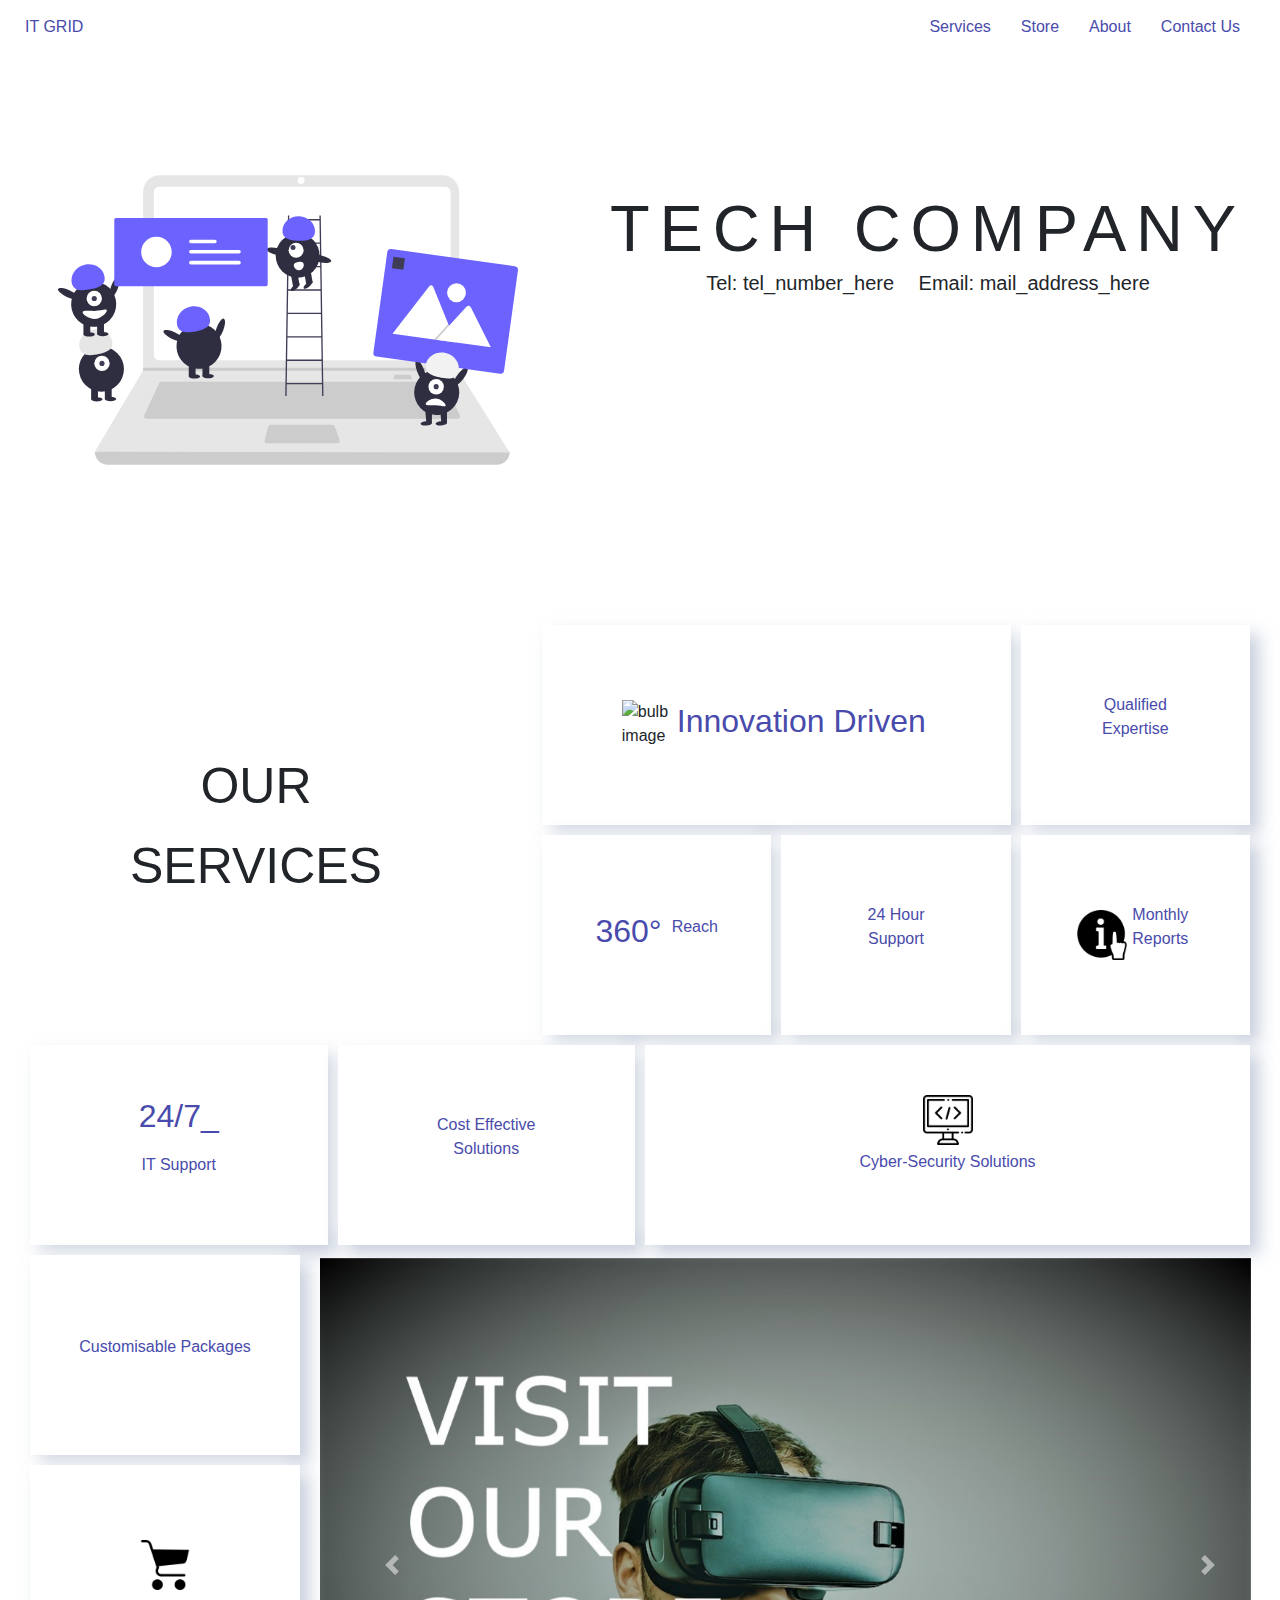
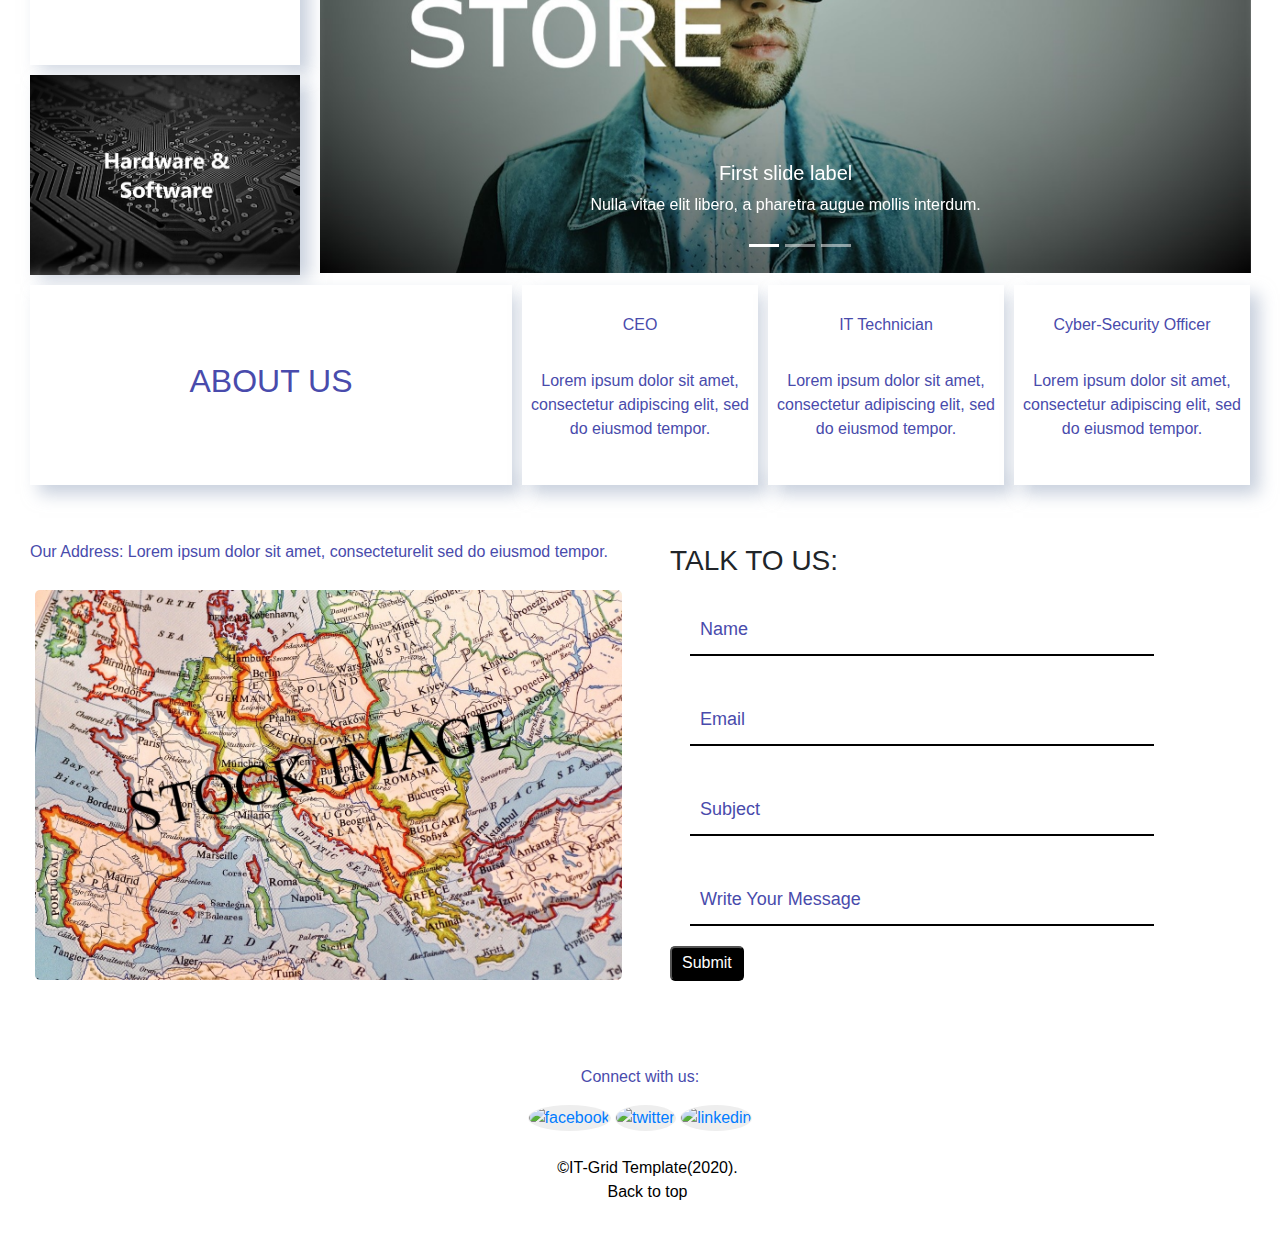
==== neumorphic/neumorphic.html @ 5f4c90e7 "initial" ====
<!DOCTYPE html>
<html lang="zxx">
<head>
    <!-- META TAGS -->
    <meta charset="utf-8">
    <meta name="viewport" content="width=device-width, initial-scale=1">

    <!-- BOOTSTRAP -->
    <link rel="stylesheet" href="../bootstrap/css/bootstrap.css">

    <title>IT Grid / Neumorphic</title>

    <!-- FAVICON -->
    <link rel="icon" href="../img/info.png" sizes="16x16" type="image/png">

    <!-- CSS FILE LINK -->
    <link href="css/style.css" rel="stylesheet">
</head>

<!-- PREVENT COPY & PASTE -->
<script src="http://ajax.googleapis.com/ajax/libs/jquery/1.10.2/jquery.min.js"></script>
<script>
document.onkeydown = function(e) {
        if (e.ctrlKey &&
            (e.keyCode === 67 ||
             e.keyCode === 86 ||
             e.keyCode === 85 ||
             e.keyCode === 117)) {
            return false;
        } else {
            return true;
        }
};
$(document).keypress("u",function(e) {
  if(e.ctrlKey) {
  return false;
  }
  else {
  return true;
  } });
$(document).ready(function () {
    // Disable cut copy paste
    $('body').bind('cut copy paste', function (e) {
        e.preventDefault();
    });
    // Disable mouse right click
    $("body").on("contextmenu",function(e){
        return false;
    });
});
</script>

<body>
    <!-- NAVBAR-->
    <nav>
        <!-- LOGO -->
        <div class="logo"><h6>IT GRID</h6></div>
        <!-- NAVBAR -->
        <div>
            <ul>
                <li><a href="#section2">Services</a></li>
                <li class="hide"><a href="#section3">Store</a></li>
                <li class="hide"><a href="#section4">About</a></li>
                <li><a href="#section5">Contact Us</a></li>
            </ul>
        </div>
    </nav>



    <!-- SECTION ONE -->
    <div class="firstContainer">

        <!-- LEFT SECTION -->
        <div class="firstLeft">
            <img src="../img/head.svg" alt="intro">
        </div>

        <!-- RIGHT SECTION -->
        <div class="firstRight">
            <h1>TECH COMPANY</h1>
            <p>Tel: tel_number_here</p>
            <p>Email: mail_address_here</p>
        </div>
    </div>



    <!-- SECTION TWO --><!-- Layer One -->
    <div id="section2" class="secondContainer">

        <!-- LEFT SECTION -->
        <div class="secondLeft">
            <h1>OUR<br>SERVICES</h1>
        </div>

        <!-- RIGHT SECTION -->
        <div class="secondRight">

            <!-- GRID LAYOUT -->

            <div class="grid">
                <img src="../img/illuminate.png" alt="bulb image">
                <h2>Innovation Driven</h2>
                <!-- On Hover -->
                <div class="show">
                    <p>Lorem ipsum dolor sit amet, consectetur adipiscing elit, sed do eiusmod tempor. Excepteur sint occaecat proident.</p>
                </div>
            </div>

            <div class="grid">
                <!-- <h2></h2> -->
                <p>Qualified<br>Expertise</p>
            </div>

            <div class="grid">
                <h2>360&deg;</h2>
                <p>Reach</p>
                <!-- Display On Hover -->
                <div class="show">
                    <p>Lorem ipsum dolor sit amet, consectetur adipiscing elit, sed do eiusmod tempor.</p>
                </div>
            </div>

            <div class="grid">
                <!-- <h2></h2> -->
                <p>24 Hour<br>Support</p>
            </div>

            <div class="grid">
                <img src="../img/info.png" alt="info icon">
                <p>Monthly<br>Reports</p>
            </div>

        </div>
    </div>

    <!-- Layer Two -->
    <div class="secondContainer">

        <!-- GRID LAYOUT -->

        <div class="lowerGrid">
            <div class="grid">
                <h2>24/7_</h2>
                <p> IT Support</p>
                <!-- Display On Hover -->
                <div class="show">
                    <p>Lorem ipsum dolor sit amet, consectetur adipiscing elit, sed do eiusmod tempor.</p>
                </div>
            </div>

            <div class="grid">
                <!-- <h2></h2> -->
                <p>Cost Effective<br>Solutions</p>
                <!-- Display On Hover -->
                <div class="show">
                    <p>Lorem ipsum dolor sit amet, consectetur adipiscing elit, sed do eiusmod tempor.</p>
                </div>
            </div>

            <div class="grid">
                <img src="../img/coding.png" alt="desktop icon">
                <p>Cyber-Security Solutions</p>
                <!-- Display On Hover -->
                <div class="show">
                    <p>Lorem ipsum dolor sit amet, consectetur adipiscing elit, sed do eiusmod tempor. Excepteur sint occaecat proident.</p>
                </div>
            </div>

        </div>
    </div>



    <!-- SECTION THREE -->
    <div id="section3" class="thirdContainer">

        <!-- GRID LAYOUT -->

        <!-- LEFT SECTION -->
        <div class="thirdLeft">

            <div class="grid">
                <!-- <h2></h2> -->
                <p>Customisable Packages</p>
                <!-- Display On Hover -->
                <div class="showTwo">
                    <p>Lorem ipsum dolor sit amet, consectetur adipiscing elit, sed do eiusmod tempor.</p>
                </div>
            </div>

            <div class="grid">
                <img src="../img/shopping.png" alt="cart icon">
                <div class="showTwo">
                    <p>Weekly Discounts</p>
                </div>
            </div>

            <div class="storePic">
                <!-- <h2></h2> -->
                <!-- Display On Hover -->
                <div class="showTwo">
                    <p>Lorem ipsum dolor sit amet, consectetur adipiscing elit, sed do eiusmod tempor. Excepteur sint occaecat proident.</p>
                </div>
            </div>
        </div>

        <!-- RIGHT SECTION -->
        <div class="thirdRight">

            <!-- IMAGE-CAROUSEL -->
            <div id="carouselExampleCaptions" class="carousel slide" data-ride="carousel">
                <ol class="carousel-indicators">
                  <li data-target="#carouselExampleCaptions" data-slide-to="0" class="active"></li>
                  <li data-target="#carouselExampleCaptions" data-slide-to="1"></li>
                  <li data-target="#carouselExampleCaptions" data-slide-to="2"></li>
                </ol>

                <div class="carousel-inner">
                  <div class="carousel-item active">
                    <img src="../img/vr.jpg" class="d-block w-100" alt="vr_image">
                    <div class="carousel-caption d-none d-md-block">
                      <h5>First slide label</h5>
                      <p>Nulla vitae elit libero, a pharetra augue mollis interdum.</p>
                    </div>
                  </div>

                  <div class="carousel-item">
                    <img src="../img/vr.jpg" class="d-block w-100" alt="vr_image">
                    <div class="carousel-caption d-none d-md-block">
                      <h5>Second slide label</h5>
                      <p>Lorem ipsum dolor sit amet, consectetur adipiscing elit.</p>
                    </div>
                  </div>

                  <div class="carousel-item">
                    <img src="../img/vr.jpg" class="d-block w-100" alt="vr_image">
                    <div class="carousel-caption d-none d-md-block">
                      <h5>Third slide label</h5>
                      <p>Praesent commodo cursus magna, vel scelerisque nisl consectetur.</p>
                    </div>
                  </div>
                </div>

                <a class="carousel-control-prev" href="#carouselExampleCaptions" role="button" data-slide="prev">
                  <span class="carousel-control-prev-icon" aria-hidden="true"></span>
                  <span class="sr-only">Previous</span>
                </a>
                <a class="carousel-control-next" href="#carouselExampleCaptions" role="button" data-slide="next">
                  <span class="carousel-control-next-icon" aria-hidden="true"></span>
                  <span class="sr-only">Next</span>
                </a>
              </div>

        </div>
    </div>



    <!-- SECTION FOUR -->
    <div id="section4" class="fourthContainer">

        <!-- GRID LAYOUT -->

        <div class="aboutUs">

            <div class="grid">
                <h2>ABOUT US</h2>
                <!-- Display on hover -->
                <div class="showThree">
                    <p>Lorem ipsum dolor sit amet, consectetur adipiscing elit, sed do eiusmod tempor.</p>
                </div>
            </div>

            <div class="grid">
                <p>CEO</p>
                <p>Lorem ipsum dolor sit amet, consectetur adipiscing elit, sed do eiusmod tempor.</p>
                <!-- Display on hover -->
                <div class="showThree">
                    <img src="../img/user.png" alt="user icon">
                </div>
            </div>

            <div class="grid">
                <p>IT Technician</p>
                <p>Lorem ipsum dolor sit amet, consectetur adipiscing elit, sed do eiusmod tempor.</p>
                <!-- Display on hover -->
                <div class="showThree">
                    <img src="../img/user.png" alt="user icon">
                </div>
            </div>

            <div class="grid">
                <p>Cyber-Security Officer</p>
                <p>Lorem ipsum dolor sit amet, consectetur adipiscing elit, sed do eiusmod tempor.</p>
                <!-- Display on hover -->
                <div class="showThree">
                    <img src="../img/user.png" alt="user icon">
                </div>
            </div>

        </div>
    </div>


    <!-- SECTION FIVE -->
    <div id="section5" class="fifthContainer">

        <!-- LEFT SECTION -->
        <div class="fifthLeft">
            <p>Our Address: Lorem ipsum dolor sit amet, consecteturelit sed do eiusmod tempor.</p>
            <img src="../img/map.jpg" alt="map image">
        </div>

        <!-- RIGHT SECTION -->
        <div class="fifthRight">
            <h3>TALK TO US:</h3>

            <!-- CONTACT FORM -->
			<form>
                <input type = "text" name ="name" placeholder=" Name" required>
                <input type = "email" name ="email" placeholder=" Email" required>
                <input type = "text" name ="subject" placeholder=" Subject" required>
                <input type = "text" name ="message" size="40" placeholder=" Write Your Message" required>
                <br><button type='submit' name="submit">Submit</button>
			</form>
        </div>
    </div>



    <!-- FOORTER -->
    <div class="footer">

        <div class="smediaFooter">
            <!-- ADDD SOCIAL MEDIA LNKS -->
            <p>Connect with us:</p>
            <a href="#"><img src="../img/facebook.png" alt="facebook"></a>
            <a href="#"><img src="../img/twitter.png" alt="twitter"></a>
            <a href="#"><img src="../img/linkedin.png" alt="linkedin"></a>
        </div>

        <div class="webName">
            <!--WEBSITE NAME -->
            <a href="http://webcitizen.epizy.com/"> &copy;IT-Grid Template(2020).<br></a>
            <a href="#">Back to top</a>
        </div>
    </div>



<!-- BOOTSTRAP JS -->
<script src="../bootstrap/js/jquery.min.js"></script>
<script src="../bootstrap/js/bootstrap.min.js"></script>

</body>
</html>
---- neumorphic/css/style.css ----
/*
App Name: IT Grid Template
Author: Emmanuel A.O.
Version: 1.0
Design and Developed by: Emmanuel A.O
*/
/*
======================================
[ CSS TABLE CONTENT ]
======================================

 1. General
 --------------HTML
 --------------Body

 2. ScrollBar
 --------------webkit Scrollbar

 3. Navbar
 --------------Navbar

 4. Section One
 --------------firstContainer
 --------------left Section
 --------------Right Section

 5. Section Two
 --------------secondContainer
 --------------Layer One:
 ------------------------left Section
 ------------------------Right Section
 --------------Layer Two:
 ------------------------Lower Grid

 6. Section Three
 --------------thirdContainer
 --------------left Section
 --------------Right Section

 7. Section Four
 --------------fourthContainer
 --------------aboutUs

 8. Section Five
 --------------fifthContainer
 --------------left Section
 --------------Right Section
 --------------Placeholder
 --------------Button
 --------------Show

 9. Footer
 --------------Footer
 --------------Smedia footer
 --------------webName

 9. Phone Format:

 10. Tablet Format:

======================================
[ END CSS TABLE CONTENT ]
======================================
*/
/*GENERAL*/
html {
  scroll-behavior: smooth;
}

body {
  margin: 0;
  padding: 0;
  -webkit-box-sizing: border-box;
          box-sizing: border-box;
  font-family: Helvetica, sans-serif;
}

/* SCROLLBAR*/
::-webkit-scrollbar {
  width: 5px;
}

/* Track */
::-webkit-scrollbar-track {
  -webkit-box-shadow: inset 0 0 5px #fff;
          box-shadow: inset 0 0 5px #fff;
  border-radius: 10px;
}

/* Handle */
::-webkit-scrollbar-thumb {
  background: darkgray;
  border-radius: 10px;
}

/*NAVBAR*/
nav {
  display: -webkit-box;
  display: -ms-flexbox;
  display: flex;
  -webkit-box-align: center;
      -ms-flex-align: center;
          align-items: center;
  -webkit-box-orient: horizontal;
  -webkit-box-direction: normal;
      -ms-flex-direction: row;
          flex-direction: row;
  -webkit-box-pack: justify;
      -ms-flex-pack: justify;
          justify-content: space-between;
  background-color: #fff;
  padding: 0 25px 0 25px;
}

h6 {
  color: #494bac;
  margin-bottom: 1rem;
}

nav ul {
  display: -webkit-box;
  display: -ms-flexbox;
  display: flex;
  list-style-type: none;
}

nav li {
  padding: 15px;
}

nav a {
  color: #494bac;
  -webkit-transition: all 0.3s ease-in;
  transition: all 0.3s ease-in;
}

nav a:hover {
  color: #494bac;
  border: none;
  border-bottom: 3px solid #fff;
  text-decoration: none;
}

/*SECTION ONE*/
.firstContainer {
  display: -webkit-box;
  display: -ms-flexbox;
  display: flex;
  -webkit-box-align: center;
      -ms-flex-align: center;
          align-items: center;
  -webkit-box-orient: horizontal;
  -webkit-box-direction: normal;
      -ms-flex-direction: row;
          flex-direction: row;
  -webkit-box-pack: center;
      -ms-flex-pack: center;
          justify-content: center;
  background-color: #fff;
}

/*Left Section*/
.firstLeft {
  width: 45%;
  height: 550px;
  text-align: center;
}

.firstLeft img {
  background-size: cover;
  width: 80%;
  height: 500px;
}

/*Right Section*/
.firstRight {
  text-align: center;
  width: 55%;
  height: 550px;
}

.firstRight h1 {
  padding-top: 120px;
  font-size: 65px;
  margin: 0;
  /* The typing effect */
  overflow: hidden;
  white-space: nowrap;
  margin: 0 auto;
  letter-spacing: .15em;
  -webkit-animation: typing 3.5s steps(30, end);
          animation: typing 3.5s steps(30, end);
}

/* The typing effect */
@-webkit-keyframes typing {
  from {
    width: 0;
  }
  to {
    width: 100%;
  }
}
@keyframes typing {
  from {
    width: 0;
  }
  to {
    width: 100%;
  }
}

.firstRight p {
  display: inline-block;
  padding: 0 10px 0 10px;
  font-size: 20px;
}

/*SECTION TWO: Layer One*/
.secondContainer {
  display: -webkit-box;
  display: -ms-flexbox;
  display: flex;
  -webkit-box-align: center;
      -ms-flex-align: center;
          align-items: center;
  -webkit-box-orient: horizontal;
  -webkit-box-direction: normal;
      -ms-flex-direction: row;
          flex-direction: row;
  -webkit-box-pack: center;
      -ms-flex-pack: center;
          justify-content: center;
  background-color: #fff;
}

/*Left Section*/
.secondLeft {
  width: 40%;
  display: -webkit-box;
  display: -ms-flexbox;
  display: flex;
  -webkit-box-align: center;
      -ms-flex-align: center;
          align-items: center;
  -webkit-box-orient: vertical;
  -webkit-box-direction: normal;
      -ms-flex-direction: column;
          flex-direction: column;
  -webkit-box-pack: center;
      -ms-flex-pack: center;
          justify-content: center;
}

.secondLeft h1 {
  padding: 20px;
  font-size: 50px;
  line-height: 1.6;
  text-align: center;
}

/*Right Section*/
.secondRight {
  width: 60%;
  display: -ms-grid;
  display: grid;
  -ms-grid-columns: (1fr)[3];
      grid-template-columns: repeat(3, 1fr);
  padding: 5px 30px 5px 30px;
  grid-gap: 10px;
}

.secondRight > div {
  overflow: hidden;
  height: 200px;
  -webkit-box-shadow: 9px 9px 16px rgba(163, 177, 198, 0.6), -9px -9px 16px rgba(255, 255, 255, 0.5);
          box-shadow: 9px 9px 16px rgba(163, 177, 198, 0.6), -9px -9px 16px rgba(255, 255, 255, 0.5);
  background-color: #fff;
  display: -webkit-box;
  display: -ms-flexbox;
  display: flex;
  -webkit-box-align: center;
      -ms-flex-align: center;
          align-items: center;
  -webkit-box-pack: center;
      -ms-flex-pack: center;
          justify-content: center;
  -webkit-transition: all 0.3s ease-in;
  transition: all 0.3s ease-in;
}

.secondRight > div p, .secondRight > div h2 {
  color: #494bac;
  text-align: center;
  padding: 5px;
}

.secondRight > div p:hover, .secondRight > div h2:hover {
  z-index: 0;
}

.secondRight img {
  height: 50px;
  width: 50px;
}

.secondRight > div:hover {
  -webkit-transform: scale(0.98);
          transform: scale(0.98);
}

.secondRight > div:nth-of-type(1) {
  -ms-grid-column: 1;
  -ms-grid-column-span: 2;
  grid-column: 1 / 3;
}

/*SECTION TWO: Layer Two*/
.lowerGrid {
  width: 100%;
  display: -ms-grid;
  display: grid;
  -ms-grid-columns: (1fr)[4];
      grid-template-columns: repeat(4, 1fr);
  padding: 5px 30px 5px 30px;
  grid-gap: 10px;
}

.lowerGrid > div {
  overflow: hidden;
  height: 200px;
  -webkit-box-shadow: 9px 9px 16px rgba(163, 177, 198, 0.6), -9px -9px 16px rgba(255, 255, 255, 0.5);
          box-shadow: 9px 9px 16px rgba(163, 177, 198, 0.6), -9px -9px 16px rgba(255, 255, 255, 0.5);
  background-color: #fff;
  font-family: 'Roboto', sans-serif;
  display: -webkit-box;
  display: -ms-flexbox;
  display: flex;
  -webkit-box-align: center;
      -ms-flex-align: center;
          align-items: center;
  -webkit-box-orient: vertical;
  -webkit-box-direction: normal;
      -ms-flex-direction: column;
          flex-direction: column;
  -webkit-box-pack: center;
      -ms-flex-pack: center;
          justify-content: center;
  -webkit-transition: all 0.3s ease-in;
  transition: all 0.3s ease-in;
}

.lowerGrid > div p, .lowerGrid > div h2 {
  color: #494bac;
  text-align: center;
  padding: 5px;
}

.lowerGrid > div p:hover, .lowerGrid > div h2:hover {
  z-index: 0;
}

.lowerGrid img {
  height: 50px;
  width: 50px;
  overflow: hidden;
}

.lowerGrid > div:hover {
  -webkit-transform: scale(0.98);
          transform: scale(0.98);
}

.lowerGrid > div:nth-of-type(3) {
  -ms-grid-column: 3;
  -ms-grid-column-span: 2;
  grid-column: 3 / 5;
}

/*SECTION THREE*/
.thirdContainer {
  display: -webkit-box;
  display: -ms-flexbox;
  display: flex;
  -webkit-box-align: center;
      -ms-flex-align: center;
          align-items: center;
  -webkit-box-orient: horizontal;
  -webkit-box-direction: normal;
      -ms-flex-direction: row;
          flex-direction: row;
  -webkit-box-pack: center;
      -ms-flex-pack: center;
          justify-content: center;
  background-color: #fff;
}

/*Left Section*/
.thirdLeft {
  width: 25%;
  display: -ms-grid;
  display: grid;
  -ms-grid-columns: (1fr)[1];
      grid-template-columns: repeat(1, 1fr);
  padding: 5px 20px 5px 30px;
  grid-gap: 10px;
}

.thirdLeft > div {
  overflow: hidden;
  height: 200px;
  -webkit-box-shadow: 9px 9px 16px rgba(163, 177, 198, 0.6), -9px -9px 16px rgba(255, 255, 255, 0.5);
          box-shadow: 9px 9px 16px rgba(163, 177, 198, 0.6), -9px -9px 16px rgba(255, 255, 255, 0.5);
  background-color: #fff;
  font-family: 'Roboto', sans-serif;
  display: -webkit-box;
  display: -ms-flexbox;
  display: flex;
  -webkit-box-align: center;
      -ms-flex-align: center;
          align-items: center;
  -webkit-box-orient: vertical;
  -webkit-box-direction: normal;
      -ms-flex-direction: column;
          flex-direction: column;
  -webkit-box-pack: center;
      -ms-flex-pack: center;
          justify-content: center;
  -webkit-transition: all 0.3s ease-in;
  transition: all 0.3s ease-in;
}

.thirdLeft > div p, .thirdLeft > div h2 {
  color: #494bac;
  text-align: center;
  padding: 5px;
}

.thirdLeft > div p:hover, .thirdLeft > div h2:hover {
  z-index: 0;
}

.thirdLeft img {
  height: 50px;
  width: 50px;
  overflow: hidden;
}

.storePic {
  background: url("../../img/board.jpg") no-repeat center center;
  background-size: cover;
}

.thirdLeft > div:hover {
  -webkit-transform: scale(0.98);
          transform: scale(0.98);
}

/*Right Section*/
.thirdRight {
  width: 75%;
}

.thirdRight .carousel-item {
  width: 97%;
  height: 615px;
}

.thirdRight img.d-block w-100 {
  width: 97%;
}

/*SECTION FOUR*/
.fourthContainer {
  display: -webkit-box;
  display: -ms-flexbox;
  display: flex;
  -webkit-box-align: center;
      -ms-flex-align: center;
          align-items: center;
  -webkit-box-orient: horizontal;
  -webkit-box-direction: normal;
      -ms-flex-direction: row;
          flex-direction: row;
  -webkit-box-pack: center;
      -ms-flex-pack: center;
          justify-content: center;
  background-color: #fff;
}

.aboutUs {
  width: 100%;
  display: -ms-grid;
  display: grid;
  -ms-grid-columns: (1fr)[5];
      grid-template-columns: repeat(5, 1fr);
  padding: 5px 30px 5px 30px;
  grid-gap: 10px;
}

.aboutUs > div {
  overflow: hidden;
  height: 200px;
  -webkit-box-shadow: 9px 9px 16px rgba(163, 177, 198, 0.6), -9px -9px 16px rgba(255, 255, 255, 0.5);
          box-shadow: 9px 9px 16px rgba(163, 177, 198, 0.6), -9px -9px 16px rgba(255, 255, 255, 0.5);
  background-color: #fff;
  display: -webkit-box;
  display: -ms-flexbox;
  display: flex;
  -webkit-box-align: center;
      -ms-flex-align: center;
          align-items: center;
  -webkit-box-orient: vertical;
  -webkit-box-direction: normal;
      -ms-flex-direction: column;
          flex-direction: column;
  -webkit-box-pack: center;
      -ms-flex-pack: center;
          justify-content: center;
  -webkit-transition: all 0.3s ease-in;
  transition: all 0.3s ease-in;
}

.aboutUs > div p, .aboutUs > div h2 {
  color: #494bac;
  text-align: center;
  padding: 8px;
}

.aboutUs > div p:hover, .aboutUs > div h2:hover {
  z-index: 0;
}

.aboutUs img {
  height: 160px;
  width: 160px;
  border-radius: 50%;
}

.aboutUs > div:hover {
  -webkit-transform: scale(0.98);
          transform: scale(0.98);
}

.aboutUs > div:nth-of-type(1) {
  -ms-grid-column: 1;
  -ms-grid-column-span: 2;
  grid-column: 1 / 3;
}

/*SECTION FIVE*/
.fifthContainer {
  display: -webkit-box;
  display: -ms-flexbox;
  display: flex;
  -webkit-box-align: center;
      -ms-flex-align: center;
          align-items: center;
  -webkit-box-orient: horizontal;
  -webkit-box-direction: normal;
      -ms-flex-direction: row;
          flex-direction: row;
  -webkit-box-pack: center;
      -ms-flex-pack: center;
          justify-content: center;
  background-color: #fff;
}

/*Left Section*/
.fifthLeft {
  width: 50%;
  display: -ms-grid;
  display: grid;
  -ms-grid-columns: (1fr)[1];
      grid-template-columns: repeat(1, 1fr);
  padding: 50px 30px;
  grid-gap: 5px;
  color: #494bac;
}

.fifthLeft img {
  height: 400px;
  padding: 5px;
  border-radius: 10px;
}

/*Right Section*/
.fifthRight {
  width: 50%;
  padding: 50px 30px;
}

/*placeholder text*/
::-webkit-input-placeholder {
  color: #494bac;
  font-size: 18px;
}
:-ms-input-placeholder {
  color: #494bac;
  font-size: 18px;
}
::-ms-input-placeholder {
  color: #494bac;
  font-size: 18px;
}
::placeholder {
  color: #494bac;
  font-size: 18px;
}

::-ms-input-placeholder {
  color: #494bac;
  font-size: 18px;
}

/*form input*/
input {
  width: 80%;
  height: 50px;
  margin: 20px;
  padding: 5px;
  font-size: 18px;
  border: none;
  background: none;
  border-bottom: 2px solid black;
}

/*form button*/
button {
  height: 35px;
  padding: 10px;
  border-radius: 5px;
  color: white;
  line-height: 0;
  background-color: black;
  -webkit-transition: 0.5s;
  transition: 0.5s;
}

/*button hover*/
button:hover {
  background-color: #fff;
  color: black;
}

/*DISPLAY CONTENT ON HOVER*/
.show {
  height: 200px;
  width: auto;
  z-index: 0;
  opacity: 0;
  overflow: hidden;
  position: absolute;
  background-color: #fff;
  -webkit-transition: all 0.3s ease-in;
  transition: all 0.3s ease-in;
  display: -webkit-box;
  display: -ms-flexbox;
  display: flex;
  -webkit-box-orient: vertical;
  -webkit-box-direction: normal;
      -ms-flex-direction: column;
          flex-direction: column;
  -webkit-box-align: center;
      -ms-flex-align: center;
          align-items: center;
  -webkit-box-pack: center;
      -ms-flex-pack: center;
          justify-content: center;
  text-align: center;
}

.show:hover {
  z-index: 1;
  opacity: 0.9;
  display: block;
  overflow: hidden;
  text-align: center;
  display: -webkit-box;
  display: -ms-flexbox;
  display: flex;
  -webkit-box-align: center;
      -ms-flex-align: center;
          align-items: center;
  -webkit-box-orient: vertical;
  -webkit-box-direction: normal;
      -ms-flex-direction: column;
          flex-direction: column;
  -webkit-box-pack: center;
      -ms-flex-pack: center;
          justify-content: center;
}

.showTwo {
  height: 200px;
  width: auto;
  z-index: 0;
  opacity: 0;
  overflow: hidden;
  position: absolute;
  background-color: #fff;
  -webkit-transition: all 0.3s ease-in;
  transition: all 0.3s ease-in;
  display: -webkit-box;
  display: -ms-flexbox;
  display: flex;
  -webkit-box-orient: vertical;
  -webkit-box-direction: normal;
      -ms-flex-direction: column;
          flex-direction: column;
  -webkit-box-align: center;
      -ms-flex-align: center;
          align-items: center;
  -webkit-box-pack: center;
      -ms-flex-pack: center;
          justify-content: center;
  text-align: center;
}

.showTwo:hover {
  z-index: 1;
  opacity: 0.9;
  display: block;
  overflow: hidden;
  text-align: center;
  display: -webkit-box;
  display: -ms-flexbox;
  display: flex;
  -webkit-box-align: center;
      -ms-flex-align: center;
          align-items: center;
  -webkit-box-orient: vertical;
  -webkit-box-direction: normal;
      -ms-flex-direction: column;
          flex-direction: column;
  -webkit-box-pack: center;
      -ms-flex-pack: center;
          justify-content: center;
}

.showThree {
  height: 200px;
  width: auto;
  z-index: 0;
  opacity: 0;
  overflow: hidden;
  position: absolute;
  background-color: #fff;
  -webkit-transition: all 0.3s ease-in;
  transition: all 0.3s ease-in;
  display: -webkit-box;
  display: -ms-flexbox;
  display: flex;
  -webkit-box-orient: vertical;
  -webkit-box-direction: normal;
      -ms-flex-direction: column;
          flex-direction: column;
  -webkit-box-align: center;
      -ms-flex-align: center;
          align-items: center;
  -webkit-box-pack: center;
      -ms-flex-pack: center;
          justify-content: center;
  text-align: center;
}

.showThree:hover {
  z-index: 1;
  opacity: 0.9;
  display: block;
  overflow: hidden;
  text-align: center;
  display: -webkit-box;
  display: -ms-flexbox;
  display: flex;
  -webkit-box-align: center;
      -ms-flex-align: center;
          align-items: center;
  -webkit-box-orient: vertical;
  -webkit-box-direction: normal;
      -ms-flex-direction: column;
          flex-direction: column;
  -webkit-box-pack: center;
      -ms-flex-pack: center;
          justify-content: center;
}

/*FOOTER*/
.footer {
  width: 100%;
  padding: 30px;
  color: #494bac;
  background-color: #fff;
  display: -webkit-box;
  display: -ms-flexbox;
  display: flex;
  -webkit-box-orient: vertical;
  -webkit-box-direction: normal;
      -ms-flex-direction: column;
          flex-direction: column;
  -webkit-box-pack: center;
      -ms-flex-pack: center;
          justify-content: center;
  text-align: center;
}

/*Social Media Icons*/
.smediaFooter img {
  padding: 1px;
  border-radius: 50%;
  background-color: #eee;
}

.smediaFooter img:hover {
  filter: invert(100%);
  transition: 0.5s;
}

/*Website Name*/
.webName {
  padding: 25px 10px 0 25px;
}

.webName a {
  color: black;
}

.webName a:hover {
  color: #494bac;
}

/* =========== Phone format ============= */
@media (max-width: 800px) {
  /*Hides Elements*/
  .hide {
    display: none;
  }
  /*NAVBAR*/
  nav {
    display: -webkit-box;
    display: -ms-flexbox;
    display: flex;
    -webkit-box-align: center;
        -ms-flex-align: center;
            align-items: center;
    -webkit-box-orient: horizontal;
    -webkit-box-direction: normal;
        -ms-flex-direction: row;
            flex-direction: row;
    -webkit-box-pack: justify;
        -ms-flex-pack: justify;
            justify-content: space-between;
    background-color: #fff;
    padding: 0 25px 0 25px;
  }
  h6 {
    color: #494bac;
    margin-bottom: 1rem;
  }
  nav ul {
    display: -webkit-box;
    display: -ms-flexbox;
    display: flex;
    list-style-type: none;
  }
  nav li {
    padding: 15px;
  }
  nav a {
    color: #494bac;
    -webkit-transition: all 0.3s ease-in;
    transition: all 0.3s ease-in;
  }
  nav a:hover {
    color: #494bac;
    border: none;
    border-bottom: 3px solid #fff;
    text-decoration: none;
  }
  /*SECTION ONE*/
  .firstContainer {
    display: -webkit-box;
    display: -ms-flexbox;
    display: flex;
    -webkit-box-align: center;
        -ms-flex-align: center;
            align-items: center;
    -webkit-box-orient: vertical;
    -webkit-box-direction: normal;
        -ms-flex-direction: column;
            flex-direction: column;
    -webkit-box-pack: center;
        -ms-flex-pack: center;
            justify-content: center;
    background-color: #fff;
  }
  /*Left Section*/
  .firstLeft {
    display: none;
    width: 100%;
    height: 200px;
    text-align: center;
  }
  .firstLeft img {
    background-size: cover;
    width: 80%;
    height: 200px;
  }
  .firstRight {
    width: 100%;
    height: 200px;
    text-align: center;
  }
  .firstRight h1 {
    padding-top: 40px;
    font-size: 30px;
    margin: 0;
    /* The typing effect */
    overflow: hidden;
    white-space: nowrap;
    margin: 0 auto;
    letter-spacing: .15em;
    -webkit-animation: typing 3.5s steps(30, end);
            animation: typing 3.5s steps(30, end);
  }
  /* The typing effect */
  @-webkit-keyframes typing {
    from {
      width: 0;
    }
    to {
      width: 100%;
    }
  }
  @keyframes typing {
    from {
      width: 0;
    }
    to {
      width: 100%;
    }
  }
  /*Right Section*/
  .firstRight p {
    display: -webkit-box;
    display: -ms-flexbox;
    display: flex;
    text-align: center;
    -webkit-box-align: center;
        -ms-flex-align: center;
            align-items: center;
    -webkit-box-orient: vertical;
    -webkit-box-direction: normal;
        -ms-flex-direction: column;
            flex-direction: column;
    -webkit-box-pack: center;
        -ms-flex-pack: center;
            justify-content: center;
    padding: 1px 10px 0 10px;
    margin: 0 auto;
    font-size: 15px;
  }
  /*SECTION TWO: Layer One*/
  .secondContainer {
    display: -webkit-box;
    display: -ms-flexbox;
    display: flex;
    -webkit-box-align: center;
        -ms-flex-align: center;
            align-items: center;
    -webkit-box-orient: vertical;
    -webkit-box-direction: normal;
        -ms-flex-direction: column;
            flex-direction: column;
    -webkit-box-pack: center;
        -ms-flex-pack: center;
            justify-content: center;
    background-color: #fff;
  }
  /*Left Section*/
  .secondLeft {
    width: 100%;
    display: -webkit-box;
    display: -ms-flexbox;
    display: flex;
    -webkit-box-align: center;
        -ms-flex-align: center;
            align-items: center;
    -webkit-box-orient: vertical;
    -webkit-box-direction: normal;
        -ms-flex-direction: column;
            flex-direction: column;
    -webkit-box-pack: center;
        -ms-flex-pack: center;
            justify-content: center;
  }
  .secondLeft h1 {
    display: none;
    padding: 20px;
    font-size: 50px;
    line-height: 1.6;
    text-align: center;
  }
  /*Right Section*/
  .secondRight {
    width: 100%;
    display: -ms-grid;
    display: grid;
    -ms-grid-columns: (1fr)[2];
        grid-template-columns: repeat(2, 1fr);
    padding: 5px 5px 5px 5px;
    grid-gap: 10px;
  }
  .secondRight > div {
    overflow: hidden;
    height: 150px;
    -webkit-box-shadow: 9px 9px 16px rgba(163, 177, 198, 0.6), -9px -9px 16px rgba(255, 255, 255, 0.5);
            box-shadow: 9px 9px 16px rgba(163, 177, 198, 0.6), -9px -9px 16px rgba(255, 255, 255, 0.5);
    background-color: #fff;
    display: -webkit-box;
    display: -ms-flexbox;
    display: flex;
    -webkit-box-align: center;
        -ms-flex-align: center;
            align-items: center;
    -webkit-box-pack: center;
        -ms-flex-pack: center;
            justify-content: center;
    -webkit-transition: all 0.3s ease-in;
    transition: all 0.3s ease-in;
  }
  .secondRight > div p, .secondRight > div h2 {
    color: #494bac;
    text-align: center;
    padding: 5px;
  }
  .secondRight > div p:hover, .secondRight > div h2:hover {
    z-index: 0;
  }
  .secondRight img {
    height: 50px;
    width: 50px;
  }
  .secondRight > div:hover {
    -webkit-transform: scale(0.98);
            transform: scale(0.98);
  }
  .secondRight > div:nth-of-type(1) {
    -ms-grid-column: 1;
    -ms-grid-column-span: 2;
    grid-column: 1 / 3;
  }
  /*SECTION TWO: Layer Two*/
  .lowerGrid {
    width: 100%;
    display: -ms-grid;
    display: grid;
    -ms-grid-columns: (1fr)[2];
        grid-template-columns: repeat(2, 1fr);
    padding: 5px 5px 5px 5px;
    grid-gap: 10px;
  }
  .lowerGrid > div {
    overflow: hidden;
    height: 150px;
    -webkit-box-shadow: 9px 9px 16px rgba(163, 177, 198, 0.6), -9px -9px 16px rgba(255, 255, 255, 0.5);
            box-shadow: 9px 9px 16px rgba(163, 177, 198, 0.6), -9px -9px 16px rgba(255, 255, 255, 0.5);
    background-color: #fff;
    font-family: 'Roboto', sans-serif;
    display: -webkit-box;
    display: -ms-flexbox;
    display: flex;
    -webkit-box-align: center;
        -ms-flex-align: center;
            align-items: center;
    -webkit-box-orient: vertical;
    -webkit-box-direction: normal;
        -ms-flex-direction: column;
            flex-direction: column;
    -webkit-box-pack: center;
        -ms-flex-pack: center;
            justify-content: center;
    -webkit-transition: all 0.3s ease-in;
    transition: all 0.3s ease-in;
  }
  .lowerGrid > div p, .lowerGrid > div h2 {
    color: #494bac;
    text-align: center;
    padding: 5px;
  }
  .lowerGrid > div p:hover, .lowerGrid > div h2:hover {
    z-index: 0;
  }
  .lowerGrid img {
    height: 50px;
    width: 50px;
    overflow: hidden;
  }
  .lowerGrid > div:hover {
    -webkit-transform: scale(0.98);
            transform: scale(0.98);
  }
  .lowerGrid > div:nth-of-type(1) {
    -ms-grid-column: 1;
    -ms-grid-column-span: 2;
    grid-column: 1 / 3;
  }
  .lowerGrid > div:nth-of-type(3) {
    -ms-grid-column: 1;
    -ms-grid-column-span: 2;
    grid-column: 1 / 3;
  }
  /*SECTION THREE*/
  .thirdContainer {
    display: -webkit-box;
    display: -ms-flexbox;
    display: flex;
    -webkit-box-align: center;
        -ms-flex-align: center;
            align-items: center;
    -webkit-box-orient: vertical;
    -webkit-box-direction: normal;
        -ms-flex-direction: column;
            flex-direction: column;
    -webkit-box-pack: center;
        -ms-flex-pack: center;
            justify-content: center;
    background-color: #fff;
  }
  /*Left Section*/
  .thirdLeft {
    width: 100%;
    display: -ms-grid;
    display: grid;
    -ms-grid-columns: (1fr)[1];
        grid-template-columns: repeat(1, 1fr);
    padding: 2px 5px 5px 5px;
    grid-gap: 10px;
  }
  .thirdLeft > div {
    overflow: hidden;
    height: 150px;
    -webkit-box-shadow: 9px 9px 16px rgba(163, 177, 198, 0.6), -9px -9px 16px rgba(255, 255, 255, 0.5);
            box-shadow: 9px 9px 16px rgba(163, 177, 198, 0.6), -9px -9px 16px rgba(255, 255, 255, 0.5);
    background-color: #fff;
    font-family: 'Roboto', sans-serif;
    display: -webkit-box;
    display: -ms-flexbox;
    display: flex;
    -webkit-box-align: center;
        -ms-flex-align: center;
            align-items: center;
    -webkit-box-orient: vertical;
    -webkit-box-direction: normal;
        -ms-flex-direction: column;
            flex-direction: column;
    -webkit-box-pack: center;
        -ms-flex-pack: center;
            justify-content: center;
    -webkit-transition: all 0.3s ease-in;
    transition: all 0.3s ease-in;
  }
  .thirdLeft > div p, .thirdLeft > div h2 {
    color: #494bac;
    text-align: center;
    padding: 5px;
  }
  .thirdLeft > div p:hover, .thirdLeft > div h2:hover {
    z-index: 0;
  }
  .thirdLeft img {
    height: 50px;
    width: 50px;
    overflow: hidden;
  }
  .storePic {
    background: url("../../img/board.jpg") no-repeat center center;
    background-size: cover;
  }
  .thirdLeft > div:hover {
    -webkit-transform: scale(0.98);
            transform: scale(0.98);
  }
  /*Right Section*/
  .thirdRight {
    width: 100%;
  }
  .thirdRight .carousel-item {
    width: 100%;
    height: auto;
  }
  .thirdRight img.d-block w-100 {
    width: 100%;
  }
  /*SECTION FOUR*/
  .fourthContainer {
    display: -webkit-box;
    display: -ms-flexbox;
    display: flex;
    -webkit-box-align: center;
        -ms-flex-align: center;
            align-items: center;
    -webkit-box-orient: vertical;
    -webkit-box-direction: normal;
        -ms-flex-direction: column;
            flex-direction: column;
    -webkit-box-pack: center;
        -ms-flex-pack: center;
            justify-content: center;
    background-color: #fff;
  }
  .aboutUs {
    width: 100%;
    display: -ms-grid;
    display: grid;
    -ms-grid-columns: (1fr)[2];
        grid-template-columns: repeat(2, 1fr);
    padding: 5px 5px 5px 5px;
    grid-gap: 10px;
  }
  .aboutUs > div {
    overflow: hidden;
    height: 150px;
    -webkit-box-shadow: 9px 9px 16px rgba(163, 177, 198, 0.6), -9px -9px 16px rgba(255, 255, 255, 0.5);
            box-shadow: 9px 9px 16px rgba(163, 177, 198, 0.6), -9px -9px 16px rgba(255, 255, 255, 0.5);
    background-color: #fff;
    display: -webkit-box;
    display: -ms-flexbox;
    display: flex;
    -webkit-box-align: center;
        -ms-flex-align: center;
            align-items: center;
    -webkit-box-orient: vertical;
    -webkit-box-direction: normal;
        -ms-flex-direction: column;
            flex-direction: column;
    -webkit-box-pack: center;
        -ms-flex-pack: center;
            justify-content: center;
    -webkit-transition: all 0.3s ease-in;
    transition: all 0.3s ease-in;
  }
  .aboutUs > div p, .aboutUs > div h2 {
    color: #494bac;
    text-align: center;
    padding: 1px;
    line-height: 1;
  }
  .aboutUs > div p:hover, .aboutUs > div h2:hover {
    z-index: 0;
  }
  .aboutUs img {
    height: 120px;
    width: 120px;
    border-radius: 50%;
  }
  .aboutUs > div:hover {
    -webkit-transform: scale(0.98);
            transform: scale(0.98);
  }
  .aboutUs > div:nth-of-type(1) {
    -ms-grid-column: 1;
    -ms-grid-column-span: 2;
    grid-column: 1 / 3;
  }
  .aboutUs > div:nth-of-type(2) {
    -ms-grid-column: 1;
    -ms-grid-column-span: 2;
    grid-column: 1 / 3;
  }
  /*SECTION FIVE*/
  .fifthContainer {
    display: -webkit-box;
    display: -ms-flexbox;
    display: flex;
    -webkit-box-align: center;
        -ms-flex-align: center;
            align-items: center;
    text-align: center;
    -webkit-box-orient: vertical;
    -webkit-box-direction: normal;
        -ms-flex-direction: column;
            flex-direction: column;
    -webkit-box-pack: center;
        -ms-flex-pack: center;
            justify-content: center;
    background-color: #fff;
  }
  /*Left Section*/
  .fifthLeft {
    width: 100%;
    display: -ms-grid;
    display: grid;
    -ms-grid-columns: (1fr)[1];
        grid-template-columns: repeat(1, 1fr);
    padding: 30px 5px;
    grid-gap: 5px;
    color: #494bac;
    display: -webkit-box;
    display: -ms-flexbox;
    display: flex;
    -webkit-box-align: center;
        -ms-flex-align: center;
            align-items: center;
    text-align: center;
    -webkit-box-orient: vertical;
    -webkit-box-direction: normal;
        -ms-flex-direction: column;
            flex-direction: column;
    -webkit-box-pack: center;
        -ms-flex-pack: center;
            justify-content: center;
  }
  .fifthLeft img {
    height: 250px;
    max-width: 320px;
    padding: 5px;
    border-radius: 5px;
  }
  /*Right Section*/
  .fifthRight {
    width: 100%;
    padding: 10px 5px;
  }
  /*input placeholder text*/
  ::-webkit-input-placeholder {
    color: #494bac;
    font-size: 15px;
  }
  :-ms-input-placeholder {
    color: #494bac;
    font-size: 15px;
  }
  ::-ms-input-placeholder {
    color: #494bac;
    font-size: 15px;
  }
  ::placeholder {
    color: #494bac;
    font-size: 15px;
  }
  ::-ms-input-placeholder {
    color: #494bac;
    font-size: 15px;
  }
  /*form input*/
  input {
    width: 80%;
    height: 50px;
    margin: 20px;
    padding: 0px;
    font-size: 15px;
    border: none;
    background: none;
    border-bottom: 2px solid black;
  }
  /*form button*/
  button {
    height: 35px;
    padding: 10px;
    border-radius: 5px;
    color: white;
    line-height: 0;
    background-color: black;
    -webkit-transition: 0.5s;
    transition: 0.5s;
  }
  /*button hover*/
  button:hover {
    background-color: #fff;
    color: black;
  }
  /*DISPLAY CONTENT ON HOVER*/
  .show {
    height: 150px;
    width: auto;
    z-index: 0;
    opacity: 0;
    overflow: hidden;
    position: absolute;
    background-color: #fff;
    -webkit-transition: all 0.3s ease-in;
    transition: all 0.3s ease-in;
    display: -webkit-box;
    display: -ms-flexbox;
    display: flex;
    -webkit-box-orient: vertical;
    -webkit-box-direction: normal;
        -ms-flex-direction: column;
            flex-direction: column;
    -webkit-box-align: center;
        -ms-flex-align: center;
            align-items: center;
    -webkit-box-pack: center;
        -ms-flex-pack: center;
            justify-content: center;
    text-align: center;
  }
  .show:hover {
    z-index: 1;
    opacity: 0.9;
    display: block;
    overflow: hidden;
    text-align: center;
    display: -webkit-box;
    display: -ms-flexbox;
    display: flex;
    -webkit-box-align: center;
        -ms-flex-align: center;
            align-items: center;
    -webkit-box-orient: vertical;
    -webkit-box-direction: normal;
        -ms-flex-direction: column;
            flex-direction: column;
    -webkit-box-pack: center;
        -ms-flex-pack: center;
            justify-content: center;
  }
  .showTwo {
    height: 150px;
    width: auto;
    z-index: 0;
    opacity: 0;
    overflow: hidden;
    position: absolute;
    background-color: #fff;
    -webkit-transition: all 0.3s ease-in;
    transition: all 0.3s ease-in;
    display: -webkit-box;
    display: -ms-flexbox;
    display: flex;
    -webkit-box-orient: vertical;
    -webkit-box-direction: normal;
        -ms-flex-direction: column;
            flex-direction: column;
    -webkit-box-align: center;
        -ms-flex-align: center;
            align-items: center;
    -webkit-box-pack: center;
        -ms-flex-pack: center;
            justify-content: center;
    text-align: center;
  }
  .showTwo:hover {
    z-index: 1;
    opacity: 0.9;
    display: block;
    overflow: hidden;
    text-align: center;
    display: -webkit-box;
    display: -ms-flexbox;
    display: flex;
    -webkit-box-align: center;
        -ms-flex-align: center;
            align-items: center;
    -webkit-box-orient: vertical;
    -webkit-box-direction: normal;
        -ms-flex-direction: column;
            flex-direction: column;
    -webkit-box-pack: center;
        -ms-flex-pack: center;
            justify-content: center;
  }
  .showThree {
    height: 150px;
    width: auto;
    z-index: 0;
    opacity: 0;
    overflow: hidden;
    position: absolute;
    background-color: #fff;
    -webkit-transition: all 0.3s ease-in;
    transition: all 0.3s ease-in;
    display: -webkit-box;
    display: -ms-flexbox;
    display: flex;
    -webkit-box-orient: vertical;
    -webkit-box-direction: normal;
        -ms-flex-direction: column;
            flex-direction: column;
    -webkit-box-align: center;
        -ms-flex-align: center;
            align-items: center;
    -webkit-box-pack: center;
        -ms-flex-pack: center;
            justify-content: center;
    text-align: center;
  }
  .showThree:hover {
    z-index: 1;
    opacity: 0.9;
    display: block;
    overflow: hidden;
    text-align: center;
    display: -webkit-box;
    display: -ms-flexbox;
    display: flex;
    -webkit-box-align: center;
        -ms-flex-align: center;
            align-items: center;
    -webkit-box-orient: vertical;
    -webkit-box-direction: normal;
        -ms-flex-direction: column;
            flex-direction: column;
    -webkit-box-pack: center;
        -ms-flex-pack: center;
            justify-content: center;
  }
}

/* =========== Tablet Format ============= */
@media (min-width: 801px) and (max-width: 1224px) {
  /*NAVBAR*/
  nav {
    display: -webkit-box;
    display: -ms-flexbox;
    display: flex;
    -webkit-box-align: center;
        -ms-flex-align: center;
            align-items: center;
    -webkit-box-orient: horizontal;
    -webkit-box-direction: normal;
        -ms-flex-direction: row;
            flex-direction: row;
    -webkit-box-pack: justify;
        -ms-flex-pack: justify;
            justify-content: space-between;
    background-color: #fff;
    padding: 0 25px 0 25px;
  }
  h6 {
    color: #494bac;
    margin-bottom: 1rem;
  }
  nav ul {
    display: -webkit-box;
    display: -ms-flexbox;
    display: flex;
    list-style-type: none;
  }
  nav li {
    padding: 15px;
  }
  nav a {
    color: #494bac;
    -webkit-transition: all 0.3s ease-in;
    transition: all 0.3s ease-in;
  }
  nav a:hover {
    color: #494bac;
    border: none;
    border-bottom: 3px solid #fff;
    text-decoration: none;
  }
  /*SECTION ONE*/
  .firstContainer {
    display: -webkit-box;
    display: -ms-flexbox;
    display: flex;
    -webkit-box-align: center;
        -ms-flex-align: center;
            align-items: center;
    -webkit-box-orient: vertical;
    -webkit-box-direction: normal;
        -ms-flex-direction: column;
            flex-direction: column;
    -webkit-box-pack: center;
        -ms-flex-pack: center;
            justify-content: center;
    background-color: #fff;
  }
  /*Left Section*/
  .firstLeft {
    display: none;
    width: 100%;
    height: 200px;
    text-align: center;
  }
  .firstLeft img {
    background-size: cover;
    width: 80%;
    height: 200px;
  }
  /*Right Section*/
  .firstRight {
    width: 100%;
    height: 360px;
    text-align: center;
  }
  .firstRight h1 {
    padding-top: 70px;
    font-size: 50px;
    margin: 0;
    /* The typing effect */
    overflow: hidden;
    white-space: nowrap;
    margin: 0 auto;
    letter-spacing: .15em;
    -webkit-animation: typing 3.5s steps(30, end);
            animation: typing 3.5s steps(30, end);
  }
  /* The typing effect */
  @-webkit-keyframes typing {
    from {
      width: 0;
    }
    to {
      width: 100%;
    }
  }
  @keyframes typing {
    from {
      width: 0;
    }
    to {
      width: 100%;
    }
  }
  .firstRight p {
    display: -webkit-box;
    display: -ms-flexbox;
    display: flex;
    text-align: center;
    -webkit-box-align: center;
        -ms-flex-align: center;
            align-items: center;
    -webkit-box-orient: vertical;
    -webkit-box-direction: normal;
        -ms-flex-direction: column;
            flex-direction: column;
    -webkit-box-pack: center;
        -ms-flex-pack: center;
            justify-content: center;
    padding: 5px 10px 0 10px;
    margin: 0 auto;
    font-size: 20px;
  }
  /*SECTION TWO: Layer One*/
  .secondContainer {
    display: -webkit-box;
    display: -ms-flexbox;
    display: flex;
    -webkit-box-align: center;
        -ms-flex-align: center;
            align-items: center;
    -webkit-box-orient: horizontal;
    -webkit-box-direction: normal;
        -ms-flex-direction: row;
            flex-direction: row;
    -webkit-box-pack: center;
        -ms-flex-pack: center;
            justify-content: center;
    background-color: #fff;
  }
  /*Left Section*/
  .secondLeft {
    width: 40%;
    display: -webkit-box;
    display: -ms-flexbox;
    display: flex;
    -webkit-box-align: center;
        -ms-flex-align: center;
            align-items: center;
    -webkit-box-orient: vertical;
    -webkit-box-direction: normal;
        -ms-flex-direction: column;
            flex-direction: column;
    -webkit-box-pack: center;
        -ms-flex-pack: center;
            justify-content: center;
  }
  .secondLeft h1 {
    padding: 20px;
    font-size: 40px;
    line-height: 1.6;
    text-align: center;
  }
  /*Right Section*/
  .secondRight {
    width: 60%;
    display: -ms-grid;
    display: grid;
    -ms-grid-columns: (1fr)[3];
        grid-template-columns: repeat(3, 1fr);
    padding: 5px 15px 5px 15px;
    grid-gap: 10px;
  }
  .secondRight > div {
    overflow: hidden;
    height: 200px;
    -webkit-box-shadow: 9px 9px 16px rgba(163, 177, 198, 0.6), -9px -9px 16px rgba(255, 255, 255, 0.5);
            box-shadow: 9px 9px 16px rgba(163, 177, 198, 0.6), -9px -9px 16px rgba(255, 255, 255, 0.5);
    background-color: #fff;
    display: -webkit-box;
    display: -ms-flexbox;
    display: flex;
    -webkit-box-align: center;
        -ms-flex-align: center;
            align-items: center;
    -webkit-box-pack: center;
        -ms-flex-pack: center;
            justify-content: center;
    -webkit-transition: all 0.3s ease-in;
    transition: all 0.3s ease-in;
  }
  .secondRight > div p, .secondRight > div h2 {
    color: #494bac;
    text-align: center;
    padding: 5px;
  }
  .secondRight > div p:hover, .secondRight > div h2:hover {
    z-index: 0;
  }
  .secondRight img {
    height: 50px;
    width: 50px;
  }
  .secondRight > div:hover {
    -webkit-transform: scale(0.98);
            transform: scale(0.98);
  }
  .secondRight > div:nth-of-type(1) {
    -ms-grid-column: 1;
    -ms-grid-column-span: 2;
    grid-column: 1 / 3;
  }
  /*SECTION TWO: Layer Two*/
  .lowerGrid {
    width: 100%;
    display: -ms-grid;
    display: grid;
    -ms-grid-columns: (1fr)[4];
        grid-template-columns: repeat(4, 1fr);
    padding: 5px 15px 5px 15px;
    grid-gap: 10px;
  }
  .lowerGrid > div {
    overflow: hidden;
    height: 200px;
    -webkit-box-shadow: 9px 9px 16px rgba(163, 177, 198, 0.6), -9px -9px 16px rgba(255, 255, 255, 0.5);
            box-shadow: 9px 9px 16px rgba(163, 177, 198, 0.6), -9px -9px 16px rgba(255, 255, 255, 0.5);
    background-color: #fff;
    font-family: 'Roboto', sans-serif;
    display: -webkit-box;
    display: -ms-flexbox;
    display: flex;
    -webkit-box-align: center;
        -ms-flex-align: center;
            align-items: center;
    -webkit-box-orient: vertical;
    -webkit-box-direction: normal;
        -ms-flex-direction: column;
            flex-direction: column;
    -webkit-box-pack: center;
        -ms-flex-pack: center;
            justify-content: center;
    -webkit-transition: all 0.3s ease-in;
    transition: all 0.3s ease-in;
  }
  .lowerGrid > div p, .lowerGrid > div h2 {
    color: #494bac;
    text-align: center;
    padding: 5px;
  }
  .lowerGrid > div p:hover, .lowerGrid > div h2:hover {
    z-index: 0;
  }
  .lowerGrid img {
    height: 50px;
    width: 50px;
    overflow: hidden;
  }
  .lowerGrid > div:hover {
    -webkit-transform: scale(0.98);
            transform: scale(0.98);
  }
  .lowerGrid > div:nth-of-type(3) {
    -ms-grid-column: 3;
    -ms-grid-column-span: 2;
    grid-column: 3 / 5;
  }
  /*SECTION THREE*/
  .thirdContainer {
    display: -webkit-box;
    display: -ms-flexbox;
    display: flex;
    -webkit-box-align: center;
        -ms-flex-align: center;
            align-items: center;
    -webkit-box-orient: horizontal;
    -webkit-box-direction: normal;
        -ms-flex-direction: row;
            flex-direction: row;
    -webkit-box-pack: center;
        -ms-flex-pack: center;
            justify-content: center;
    background-color: #fff;
  }
  /*Left Section*/
  .thirdLeft {
    width: 25%;
    display: -ms-grid;
    display: grid;
    -ms-grid-columns: (1fr)[1];
        grid-template-columns: repeat(1, 1fr);
    padding: 5px 15px 5px 15px;
    grid-gap: 10px;
  }
  .thirdLeft > div {
    overflow: hidden;
    height: 165px;
    -webkit-box-shadow: 9px 9px 16px rgba(163, 177, 198, 0.6), -9px -9px 16px rgba(255, 255, 255, 0.5);
            box-shadow: 9px 9px 16px rgba(163, 177, 198, 0.6), -9px -9px 16px rgba(255, 255, 255, 0.5);
    background-color: #fff;
    font-family: 'Roboto', sans-serif;
    display: -webkit-box;
    display: -ms-flexbox;
    display: flex;
    -webkit-box-align: center;
        -ms-flex-align: center;
            align-items: center;
    -webkit-box-orient: vertical;
    -webkit-box-direction: normal;
        -ms-flex-direction: column;
            flex-direction: column;
    -webkit-box-pack: center;
        -ms-flex-pack: center;
            justify-content: center;
    -webkit-transition: all 0.3s ease-in;
    transition: all 0.3s ease-in;
  }
  .thirdLeft > div p, .thirdLeft > div h2 {
    color: #494bac;
    text-align: center;
    padding: 5px;
  }
  .thirdLeft > div p:hover, .thirdLeft > div h2:hover {
    z-index: 0;
  }
  .thirdLeft img {
    height: 50px;
    width: 50px;
    overflow: hidden;
  }
  .storePic {
    background: url("../../img/board.jpg") no-repeat center center;
    background-size: cover;
  }
  .thirdLeft > div:hover {
    -webkit-transform: scale(0.98);
            transform: scale(0.98);
  }
  /*Right Section*/
  .thirdRight {
    width: 75%;
  }
  .thirdRight .carousel-item {
    width: 97%;
    height: auto;
  }
  .thirdRight img.d-block w-100 {
    width: 97%;
  }
  /*SECTION FOUR*/
  .fourthContainer {
    display: -webkit-box;
    display: -ms-flexbox;
    display: flex;
    -webkit-box-align: center;
        -ms-flex-align: center;
            align-items: center;
    -webkit-box-orient: horizontal;
    -webkit-box-direction: normal;
        -ms-flex-direction: row;
            flex-direction: row;
    -webkit-box-pack: center;
        -ms-flex-pack: center;
            justify-content: center;
    background-color: #fff;
  }
  .aboutUs {
    width: 100%;
    display: -ms-grid;
    display: grid;
    -ms-grid-columns: (1fr)[5];
        grid-template-columns: repeat(5, 1fr);
    padding: 5px 15px 5px 15px;
    grid-gap: 10px;
  }
  .aboutUs > div {
    overflow: hidden;
    height: 180px;
    -webkit-box-shadow: 9px 9px 16px rgba(163, 177, 198, 0.6), -9px -9px 16px rgba(255, 255, 255, 0.5);
            box-shadow: 9px 9px 16px rgba(163, 177, 198, 0.6), -9px -9px 16px rgba(255, 255, 255, 0.5);
    background-color: #fff;
    display: -webkit-box;
    display: -ms-flexbox;
    display: flex;
    -webkit-box-align: center;
        -ms-flex-align: center;
            align-items: center;
    -webkit-box-orient: vertical;
    -webkit-box-direction: normal;
        -ms-flex-direction: column;
            flex-direction: column;
    -webkit-box-pack: center;
        -ms-flex-pack: center;
            justify-content: center;
    -webkit-transition: all 0.3s ease-in;
    transition: all 0.3s ease-in;
  }
  .aboutUs > div p, .aboutUs > div h2 {
    color: #494bac;
    text-align: center;
    padding: 1px;
    line-height: 1;
  }
  .aboutUs > div p:hover, .aboutUs > div h2:hover {
    z-index: 0;
  }
  .aboutUs img {
    height: 160px;
    width: 160px;
    border-radius: 50%;
  }
  .aboutUs > div:hover {
    -webkit-transform: scale(0.98);
            transform: scale(0.98);
  }
  .aboutUs > div:nth-of-type(1) {
    -ms-grid-column: 1;
    -ms-grid-column-span: 2;
    grid-column: 1 / 3;
  }
  /*SECTION FIVE*/
  .fifthContainer {
    display: -webkit-box;
    display: -ms-flexbox;
    display: flex;
    -webkit-box-align: center;
        -ms-flex-align: center;
            align-items: center;
    text-align: center;
    -webkit-box-orient: vertical;
    -webkit-box-direction: normal;
        -ms-flex-direction: column;
            flex-direction: column;
    -webkit-box-pack: center;
        -ms-flex-pack: center;
            justify-content: center;
    background-color: #fff;
  }
  /*Left Section*/
  .fifthLeft {
    width: 100%;
    display: -ms-grid;
    display: grid;
    -ms-grid-columns: (1fr)[1];
        grid-template-columns: repeat(1, 1fr);
    padding: 30px 5px;
    grid-gap: 5px;
    color: #494bac;
    display: -webkit-box;
    display: -ms-flexbox;
    display: flex;
    -webkit-box-align: center;
        -ms-flex-align: center;
            align-items: center;
    text-align: center;
    -webkit-box-orient: vertical;
    -webkit-box-direction: normal;
        -ms-flex-direction: column;
            flex-direction: column;
    -webkit-box-pack: center;
        -ms-flex-pack: center;
            justify-content: center;
  }
  .fifthLeft img {
    padding: 5px;
    height: 400px;
    max-width: 90%;
    border-radius: 5px;
    background-size: cover;
  }
  /*Right Section*/
  .fifthRight {
    width: 100%;
    padding: 20px 5px;
  }
  /*input placeholder text*/
  ::-webkit-input-placeholder {
    color: #494bac;
    font-size: 15px;
  }
  :-ms-input-placeholder {
    color: #494bac;
    font-size: 15px;
  }
  ::-ms-input-placeholder {
    color: #494bac;
    font-size: 15px;
  }
  ::placeholder {
    color: #494bac;
    font-size: 15px;
  }
  ::-ms-input-placeholder {
    color: #494bac;
    font-size: 15px;
  }
  /*form input*/
  input {
    width: 60%;
    height: 50px;
    margin: 20px;
    padding: 0px;
    font-size: 15px;
    border: none;
    background: none;
    border-bottom: 2px solid black;
  }
  /*form button*/
  button {
    height: 35px;
    padding: 10px;
    border-radius: 5px;
    color: white;
    line-height: 0;
    background-color: black;
    -webkit-transition: 0.5s;
    transition: 0.5s;
  }
  /*button hover*/
  button:hover {
    background-color: #fff;
    color: black;
  }
  /*DISPLAY CONTENT ON HOVER*/
  .showTwo {
    height: 155px;
    width: auto;
    z-index: 0;
    opacity: 0;
    overflow: hidden;
    position: absolute;
    background-color: #fff;
    -webkit-transition: all 0.3s ease-in;
    transition: all 0.3s ease-in;
    display: -webkit-box;
    display: -ms-flexbox;
    display: flex;
    -webkit-box-orient: vertical;
    -webkit-box-direction: normal;
        -ms-flex-direction: column;
            flex-direction: column;
    -webkit-box-align: center;
        -ms-flex-align: center;
            align-items: center;
    -webkit-box-pack: center;
        -ms-flex-pack: center;
            justify-content: center;
    text-align: center;
  }
  .showTwo:hover {
    z-index: 1;
    opacity: 0.9;
    display: block;
    overflow: hidden;
    text-align: center;
    display: -webkit-box;
    display: -ms-flexbox;
    display: flex;
    -webkit-box-align: center;
        -ms-flex-align: center;
            align-items: center;
    -webkit-box-orient: vertical;
    -webkit-box-direction: normal;
        -ms-flex-direction: column;
            flex-direction: column;
    -webkit-box-pack: center;
        -ms-flex-pack: center;
            justify-content: center;
  }
  .showThree {
    height: 180px;
    width: auto;
    z-index: 0;
    opacity: 0;
    overflow: hidden;
    position: absolute;
    background-color: #fff;
    -webkit-transition: all 0.3s ease-in;
    transition: all 0.3s ease-in;
    display: -webkit-box;
    display: -ms-flexbox;
    display: flex;
    -webkit-box-orient: vertical;
    -webkit-box-direction: normal;
        -ms-flex-direction: column;
            flex-direction: column;
    -webkit-box-align: center;
        -ms-flex-align: center;
            align-items: center;
    -webkit-box-pack: center;
        -ms-flex-pack: center;
            justify-content: center;
    text-align: center;
  }
  .showThree:hover {
    z-index: 1;
    opacity: 0.9;
    display: block;
    overflow: hidden;
    text-align: center;
    display: -webkit-box;
    display: -ms-flexbox;
    display: flex;
    -webkit-box-align: center;
        -ms-flex-align: center;
            align-items: center;
    -webkit-box-orient: vertical;
    -webkit-box-direction: normal;
        -ms-flex-direction: column;
            flex-direction: column;
    -webkit-box-pack: center;
        -ms-flex-pack: center;
            justify-content: center;
  }
}
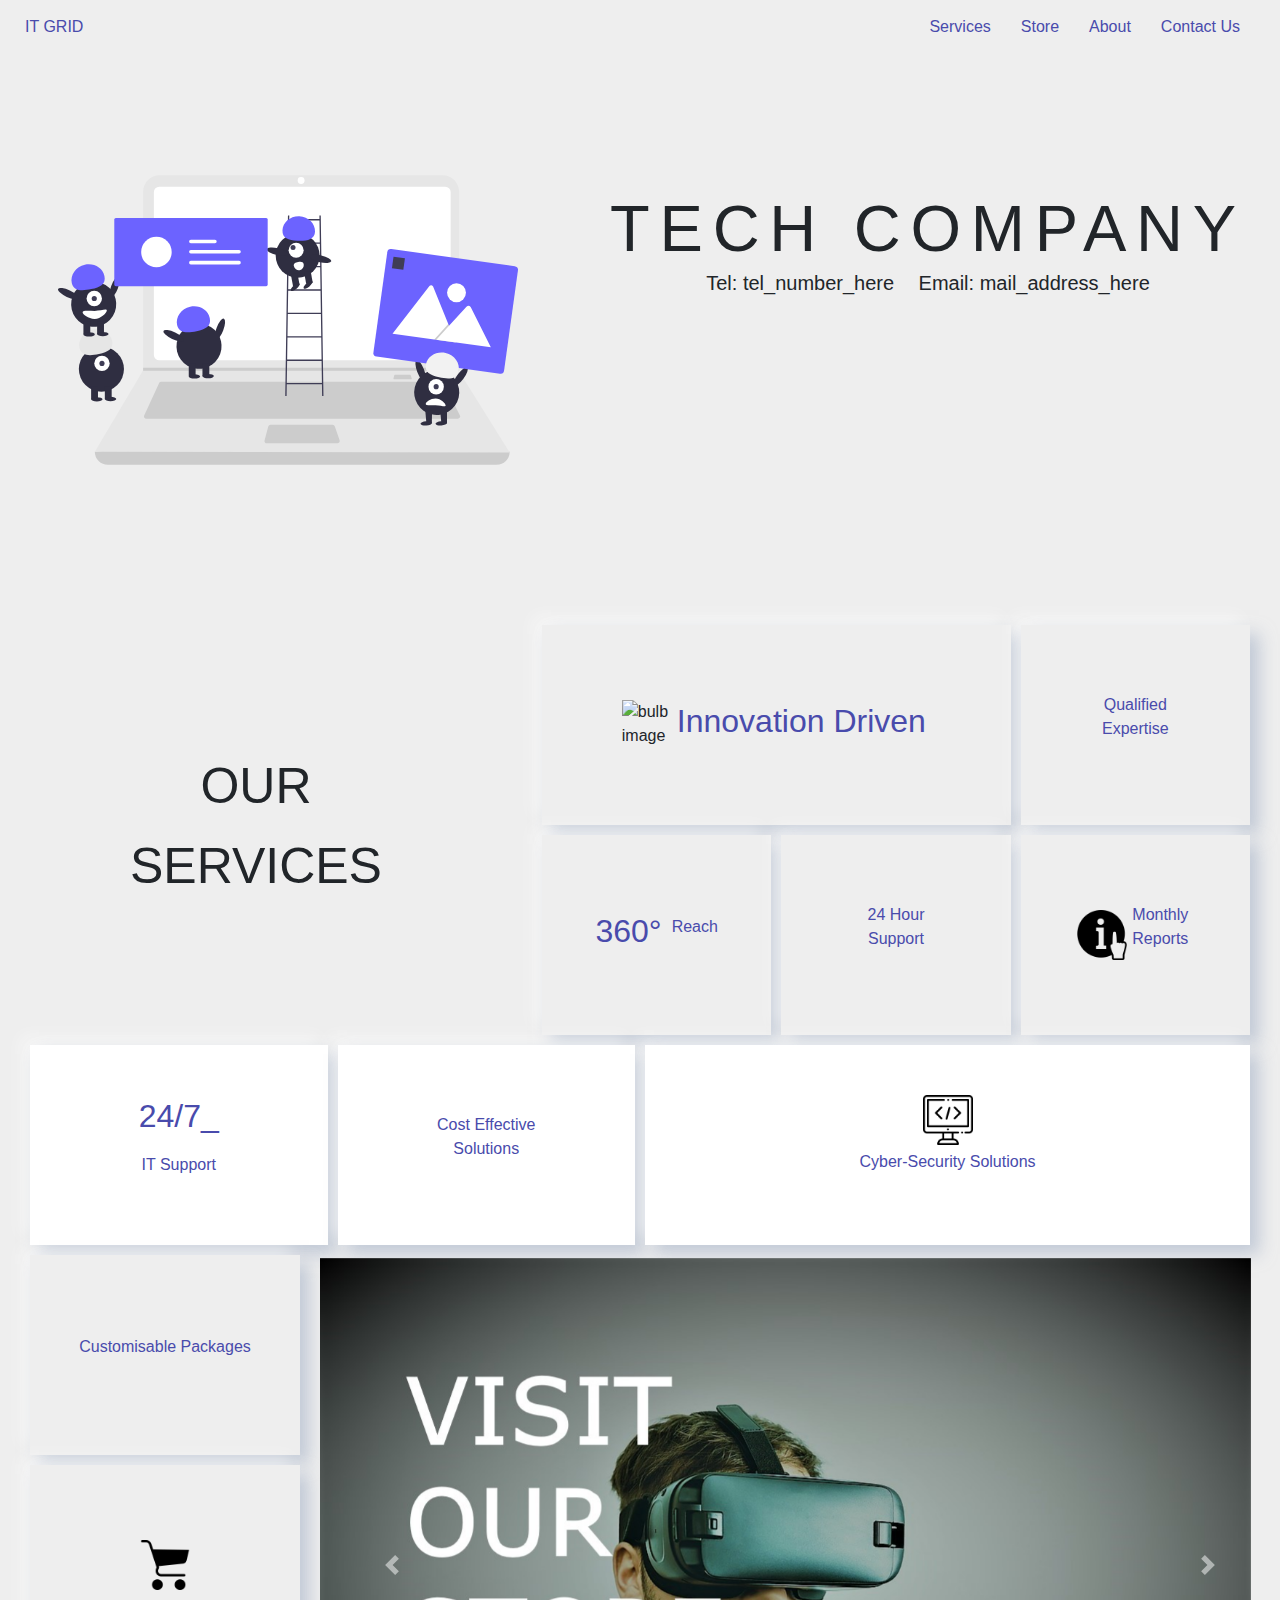
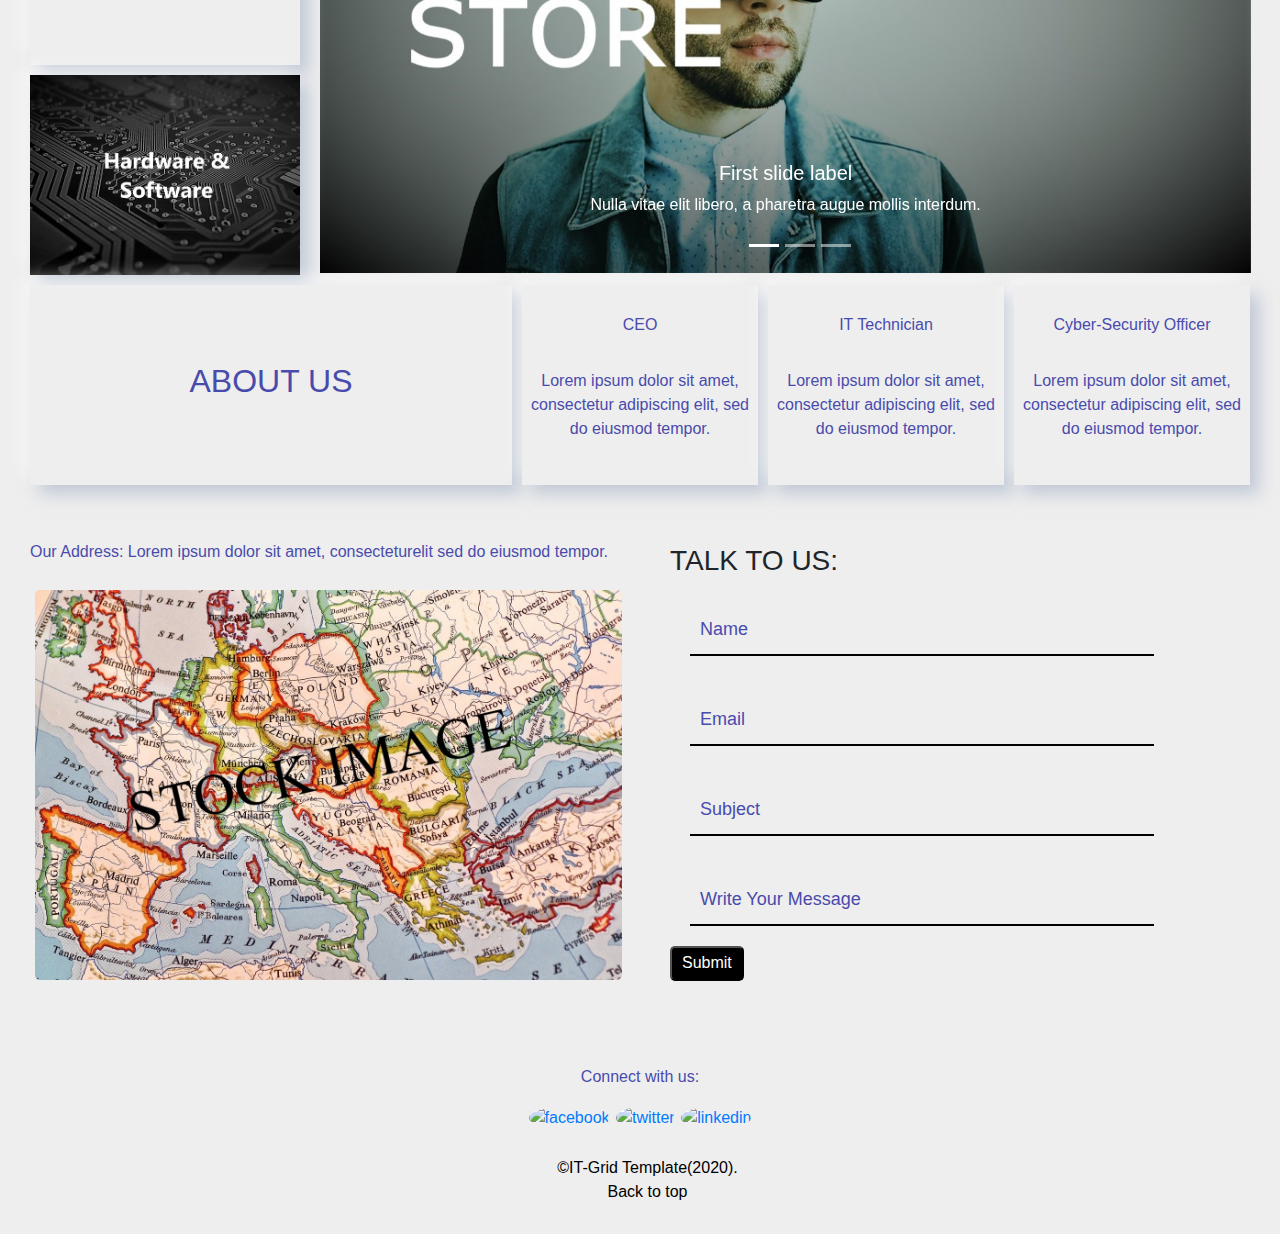
==== commit 7df2542b: "initial" ====
--- a/neumorphic/neumorphic.html
+++ b/neumorphic/neumorphic.html
@@ -194,6 +194,7 @@
                 <img src="../img/shopping.png" alt="cart icon">
                 <div class="showTwo">
                     <p>Weekly Discounts</p>
+                    <p>Lorem ipsum dolor sit amet, consectetur adipiscing elit, sed do eiusmod tempor.</p>
                 </div>
             </div>
 
@@ -343,7 +344,7 @@
 
         <div class="webName">
             <!--WEBSITE NAME -->
-            <a href="http://webcitizen.epizy.com/"> &copy;IT-Grid Template(2020).<br></a>
+            <a href="https://emmani.vercel.app/"> &copy;IT-Grid Template(2020).<br></a>
             <a href="#">Back to top</a>
         </div>
     </div>
--- a/neumorphic/css/style.css
+++ b/neumorphic/css/style.css
@@ -108,7 +108,7 @@
   -webkit-box-pack: justify;
       -ms-flex-pack: justify;
           justify-content: space-between;
-  background-color: #fff;
+  background-color: #eee;
   padding: 0 25px 0 25px;
 }
 
@@ -156,7 +156,7 @@
   -webkit-box-pack: center;
       -ms-flex-pack: center;
           justify-content: center;
-  background-color: #fff;
+  background-color: #eee;
 }
 
 /*Left Section*/
@@ -231,7 +231,7 @@
   -webkit-box-pack: center;
       -ms-flex-pack: center;
           justify-content: center;
-  background-color: #fff;
+  background-color: #eee;
 }
 
 /*Left Section*/
@@ -275,7 +275,7 @@
   height: 200px;
   -webkit-box-shadow: 9px 9px 16px rgba(163, 177, 198, 0.6), -9px -9px 16px rgba(255, 255, 255, 0.5);
           box-shadow: 9px 9px 16px rgba(163, 177, 198, 0.6), -9px -9px 16px rgba(255, 255, 255, 0.5);
-  background-color: #fff;
+  background-color: #eee;
   display: -webkit-box;
   display: -ms-flexbox;
   display: flex;
@@ -392,7 +392,7 @@
   -webkit-box-pack: center;
       -ms-flex-pack: center;
           justify-content: center;
-  background-color: #fff;
+  background-color: #eee;
 }
 
 /*Left Section*/
@@ -411,7 +411,7 @@
   height: 200px;
   -webkit-box-shadow: 9px 9px 16px rgba(163, 177, 198, 0.6), -9px -9px 16px rgba(255, 255, 255, 0.5);
           box-shadow: 9px 9px 16px rgba(163, 177, 198, 0.6), -9px -9px 16px rgba(255, 255, 255, 0.5);
-  background-color: #fff;
+  background-color: #eee;
   font-family: 'Roboto', sans-serif;
   display: -webkit-box;
   display: -ms-flexbox;
@@ -485,7 +485,7 @@
   -webkit-box-pack: center;
       -ms-flex-pack: center;
           justify-content: center;
-  background-color: #fff;
+  background-color: #eee;
 }
 
 .aboutUs {
@@ -503,7 +503,7 @@
   height: 200px;
   -webkit-box-shadow: 9px 9px 16px rgba(163, 177, 198, 0.6), -9px -9px 16px rgba(255, 255, 255, 0.5);
           box-shadow: 9px 9px 16px rgba(163, 177, 198, 0.6), -9px -9px 16px rgba(255, 255, 255, 0.5);
-  background-color: #fff;
+  background-color: #eee;
   display: -webkit-box;
   display: -ms-flexbox;
   display: flex;
@@ -563,7 +563,7 @@
   -webkit-box-pack: center;
       -ms-flex-pack: center;
           justify-content: center;
-  background-color: #fff;
+  background-color: #eee;
 }
 
 /*Left Section*/
@@ -790,7 +790,7 @@
   width: 100%;
   padding: 30px;
   color: #494bac;
-  background-color: #fff;
+  background-color: #eee;
   display: -webkit-box;
   display: -ms-flexbox;
   display: flex;
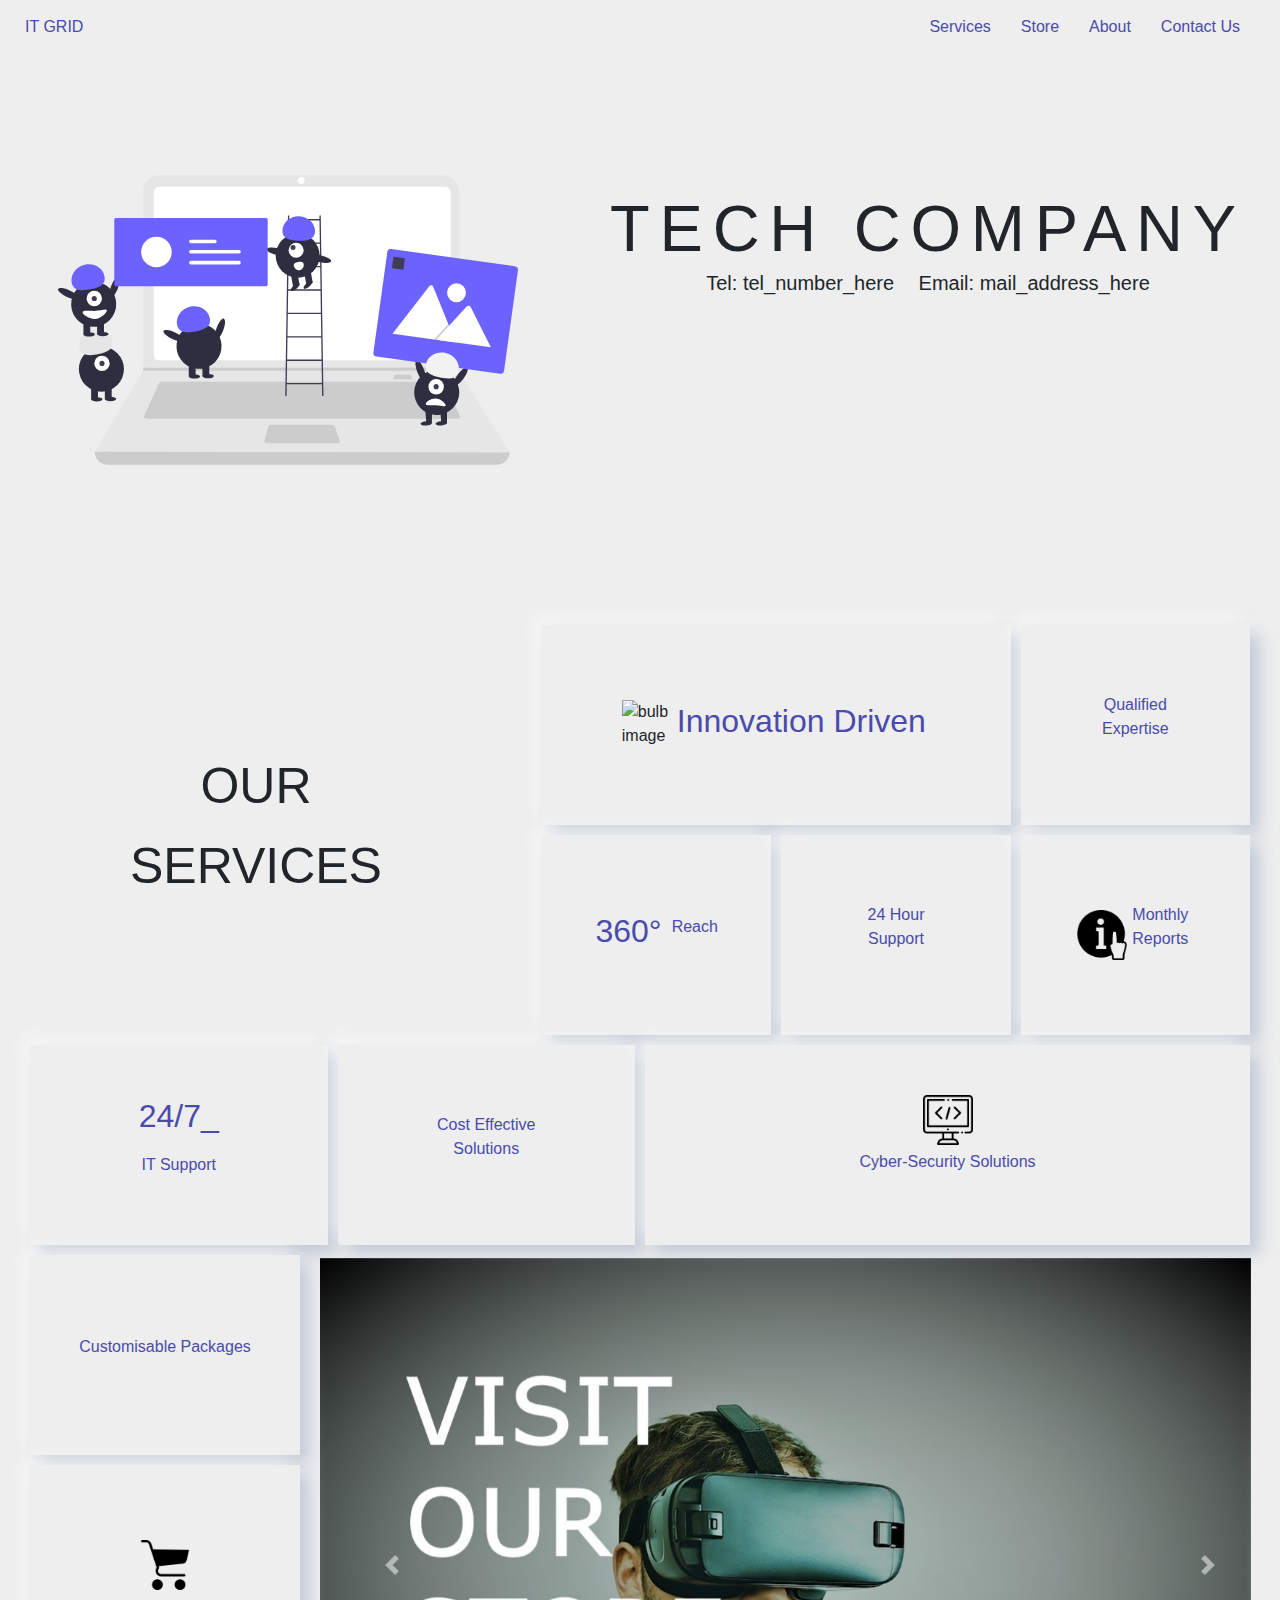
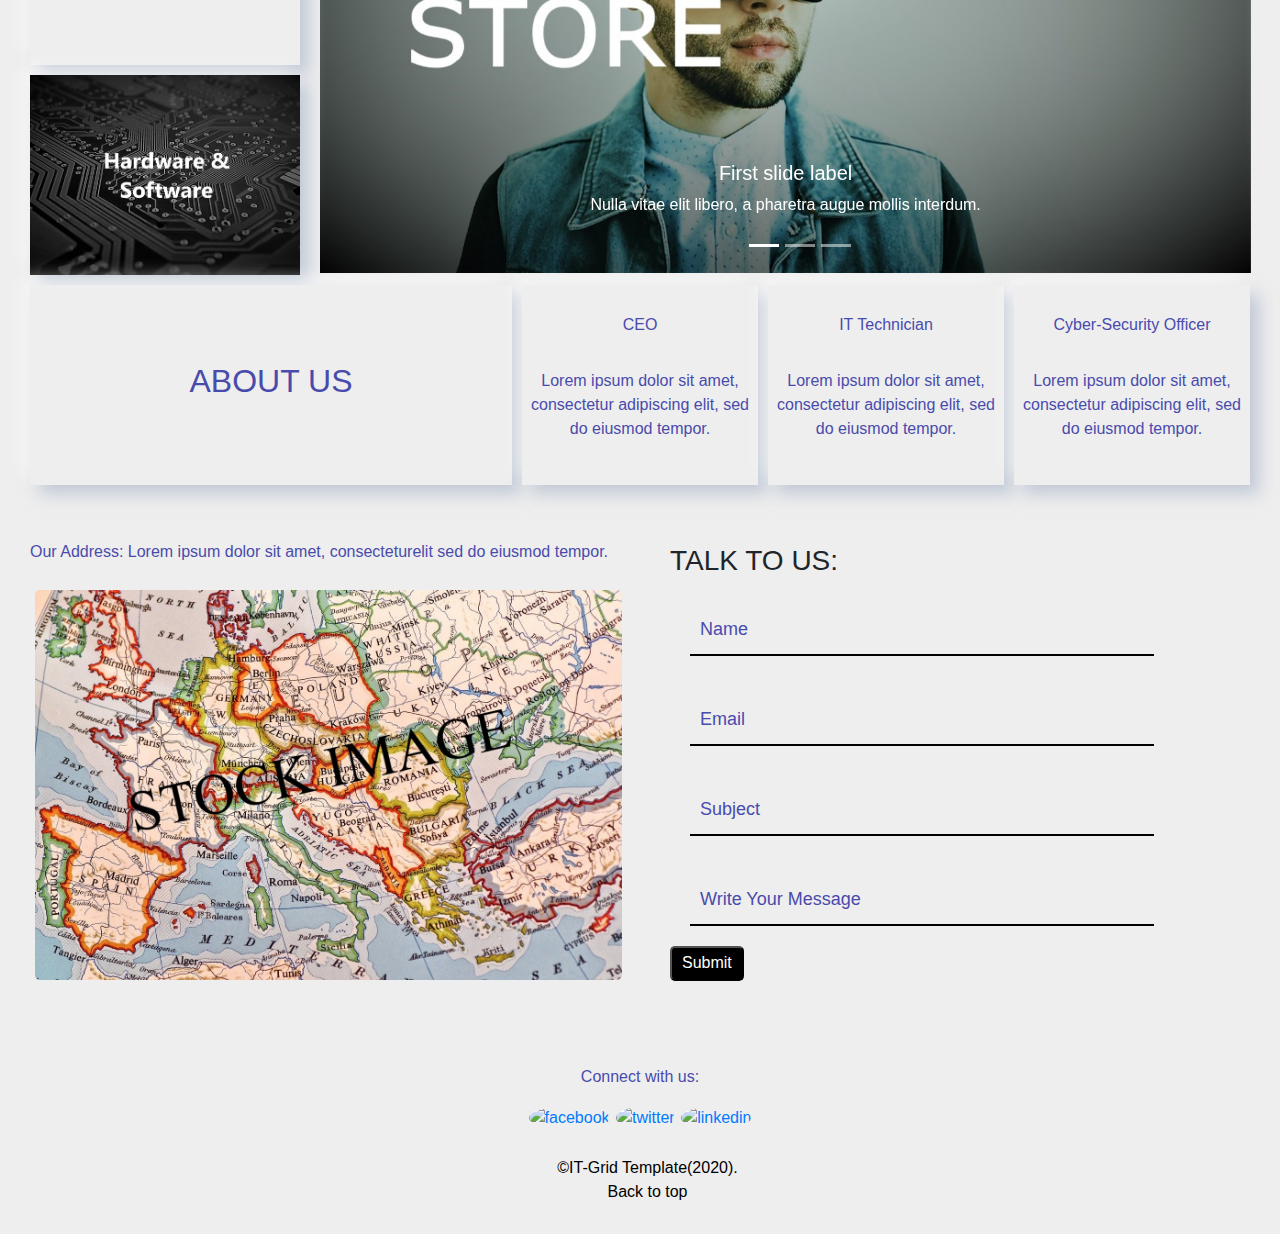
==== commit 75863077: "initial" ====
--- a/neumorphic/neumorphic.html
+++ b/neumorphic/neumorphic.html
@@ -111,6 +111,9 @@
             <div class="grid">
                 <!-- <h2></h2> -->
                 <p>Qualified<br>Expertise</p>
+                <div class="show">
+                    <p>Lorem ipsum dolor sit amet, consectetur adipiscing elit, sed do eiusmod tempor.</p>
+                </div>
             </div>
 
             <div class="grid">
@@ -125,11 +128,17 @@
             <div class="grid">
                 <!-- <h2></h2> -->
                 <p>24 Hour<br>Support</p>
+                <div class="show">
+                    <p>Lorem ipsum dolor sit amet, consectetur adipiscing elit, sed do eiusmod tempor.</p>
+                </div>
             </div>
 
             <div class="grid">
                 <img src="../img/info.png" alt="info icon">
                 <p>Monthly<br>Reports</p>
+                <div class="show">
+                    <p>Lorem ipsum dolor sit amet, consectetur adipiscing elit, sed do eiusmod tempor.</p>
+                </div>
             </div>
 
         </div>
--- a/neumorphic/css/style.css
+++ b/neumorphic/css/style.css
@@ -331,7 +331,7 @@
   height: 200px;
   -webkit-box-shadow: 9px 9px 16px rgba(163, 177, 198, 0.6), -9px -9px 16px rgba(255, 255, 255, 0.5);
           box-shadow: 9px 9px 16px rgba(163, 177, 198, 0.6), -9px -9px 16px rgba(255, 255, 255, 0.5);
-  background-color: #fff;
+  background-color: #eee;
   font-family: 'Roboto', sans-serif;
   display: -webkit-box;
   display: -ms-flexbox;
